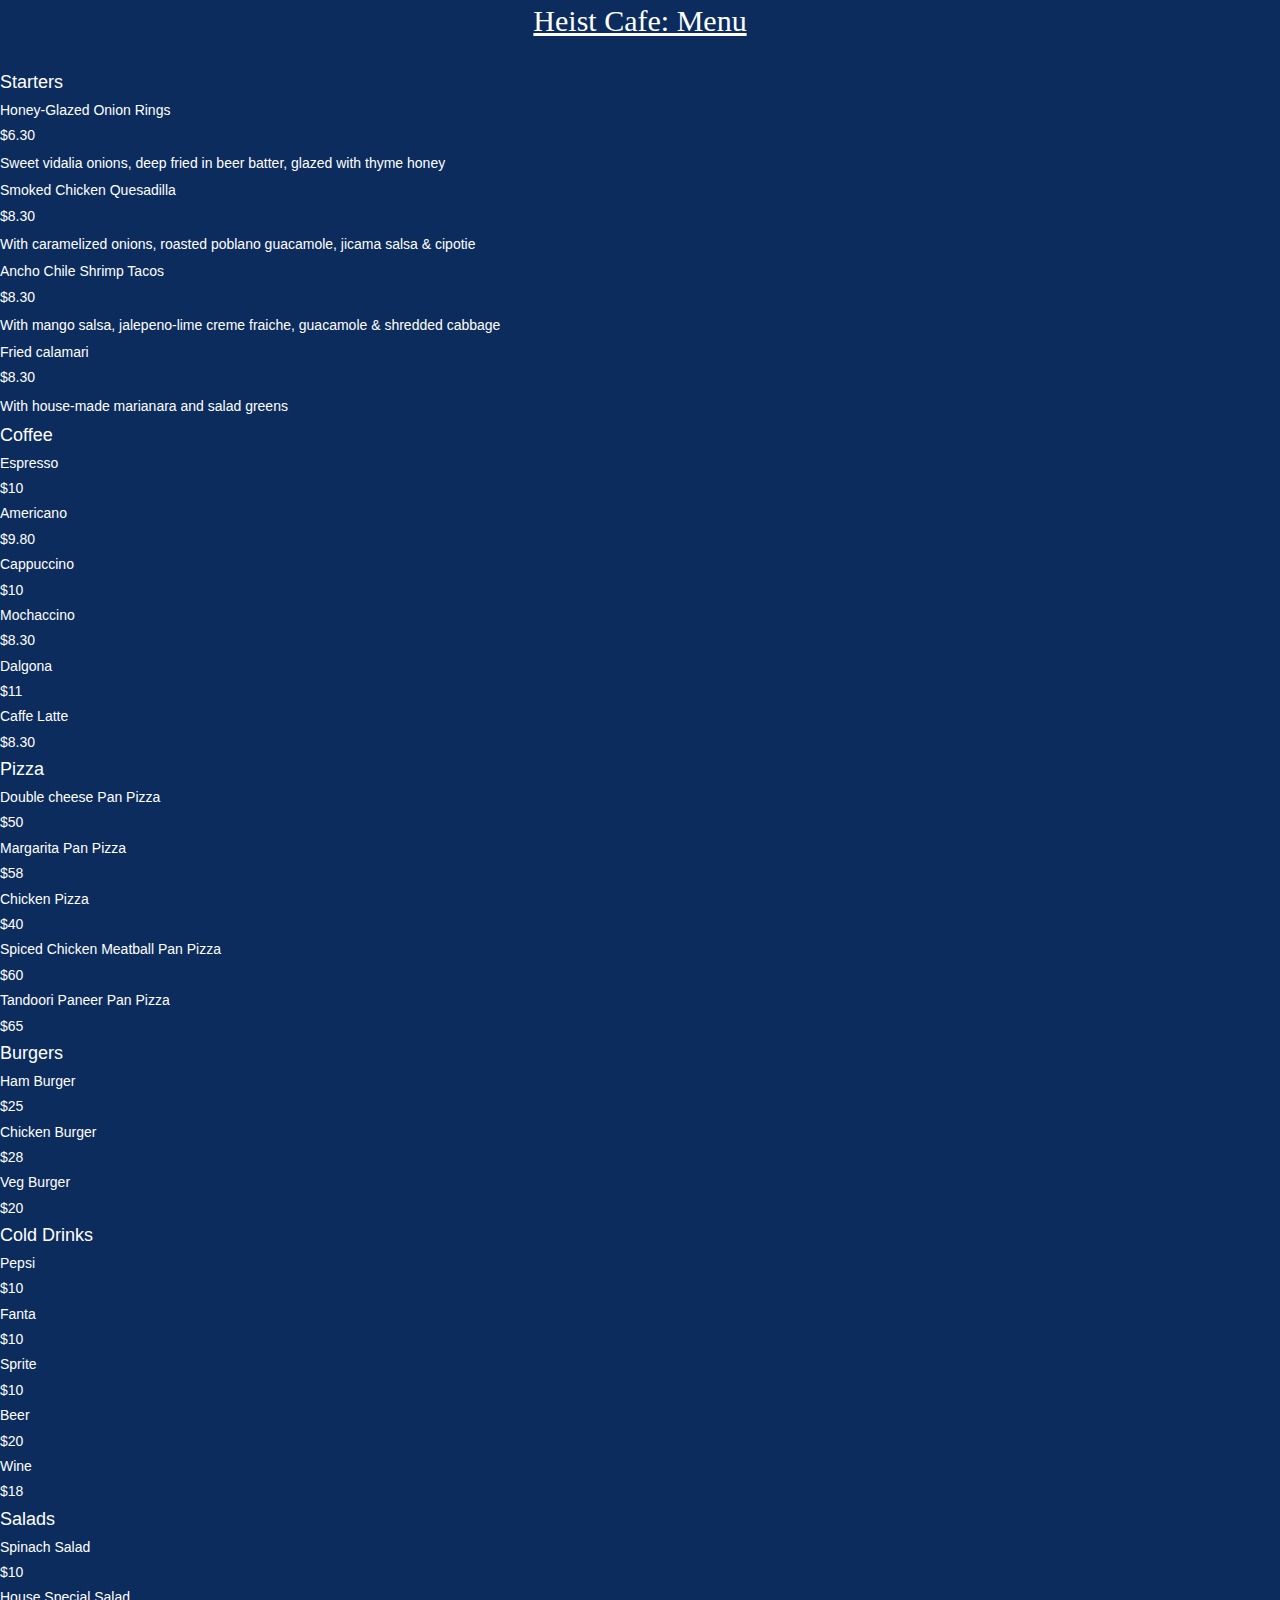
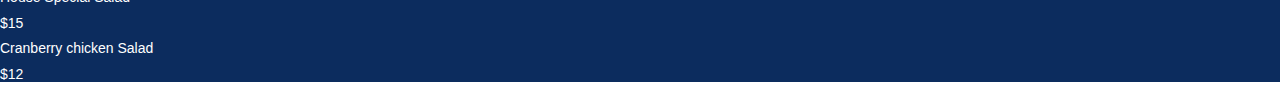
==== menu.html @ 4cc07952 "first commit" ====
<!DOCTYPE html>
<html lang="en">
<head>
    <meta charset="UTF-8">
    <meta name="viewport" content="width=device-width, initial-scale=1.0">
    <meta http-equiv="X-UA-Compatible" content="ie=edge">
    <title>Hiest Cafe: Menu</title>
    <link rel="stylesheet" href="style.css">
    <link href="https://fonts.googleapis.com/css2?family=Do+Hyeon&display=swap" rel="stylesheet">
    <link rel="stylesheet" href="/fontawesome/css/all.css">
    <link rel="stylesheet" href="/fontawesome/css/all.min.css">
    <link rel="stylesheet" href="/bootstrap/css/bootstrap.css">
    <link rel="stylesheet" href="/bootstrap/css/bootstrap.min.css">
    <link rel="stylesheet" href="magnific/magnific-popup.css">
</head>
<body>

  
    <div class="menu-container">

        <div class="menu-header">
            Heist Cafe: Menu
        </div>
        <div class="menu-pallete">
            <div class="menu-page-1">
                <div class="starter-section">
                    <h4>Starters</h4>
                    <h5>Honey-Glazed Onion Rings</h5> <h5 class="price">$6.30</h5>
                    <p>Sweet vidalia onions, deep fried in beer batter, glazed with thyme honey</p>
    
                    <h5>Smoked Chicken Quesadilla</h5> <h5 class="price">$8.30</h5>
                    <p>With caramelized onions, roasted poblano guacamole, jicama salsa & cipotie</p>
    
                    <h5>Ancho Chile Shrimp Tacos</h5> <h5 class="price">$8.30</h5>
                    <p>With mango salsa, jalepeno-lime creme fraiche, guacamole & shredded cabbage</p>
            
                    <h5>Fried calamari</h5> <h5 class="price">$8.30</h5>
                    <p>With house-made marianara and salad greens</p>
                </div>
    
    
                <div class="coffee-section">
                    <h4>Coffee</h4>
                    <h5>Espresso</h5> <h5 class="price">$10</h5>
    
                    <h5>Americano</h5> <h5 class="price">$9.80</h5>
                    
                    <h5>Cappuccino</h5> <h5 class="price">$10</h5>
            
                    <h5>Mochaccino</h5> <h5 class="price">$8.30</h5>
                    
                    <h5>Dalgona</h5> <h5 class="price">$11</h5>
    
                    <h5>Caffe Latte</h5> <h5 class="price">$8.30</h5>
                </div>
                    
    
                <div class="pizza-section">
                    <h4>Pizza</h4>
                    <h5>Double cheese Pan Pizza</h5> <h5 class="price">$50</h5>
    
                    <h5>Margarita Pan Pizza</h5> <h5 class="price">$58</h5>
                    
                    <h5>Chicken Pizza</h5> <h5 class="price">$40</h5>
            
                    <h5>Spiced Chicken Meatball Pan Pizza</h5> <h5 class="price">$60</h5>
                    
                    <h5>Tandoori Paneer Pan Pizza</h5> <h5 class="price">$65</h5>
                </div>

                <div class="menu-page-2">
                    <div class="burger-section">
                        <h4>Burgers</h4>
                        <h5>Ham Burger</h5> <h5 class="price">$25</h5>
        
                        <h5>Chicken Burger</h5> <h5 class="price">$28</h5>
        
                        <h5>Veg Burger</h5> <h5 class="price">$20</h5>
                    </div>
        
        
                    <div class="drinks-section">
                        <h4>Cold Drinks</h4>
                        <h5>Pepsi</h5> <h5 class="price">$10</h5>
        
                        <h5>Fanta</h5> <h5 class="price">$10</h5>
                        
                        <h5>Sprite</h5> <h5 class="price">$10</h5>
                
                        <h5>Beer</h5> <h5 class="price">$20</h5>
                        
                        <h5>Wine</h5> <h5 class="price">$18</h5>
                    </div>
                        
        
                    <div class="salad-section">
                        <h4>Salads</h4>
                        <h5>Spinach Salad</h5> <h5 class="price">$10</h5>
        
                        <h5>House Special Salad</h5> <h5 class="price">$15</h5>
                        
                        <h5>Cranberry chicken Salad</h5> <h5 class="price">$12</h5>
                    </div>
               </div>            
        </div>         
    </div>


    <!-- jQuery 1.7.2+ or Zepto.js 1.0+ -->
    <script src="//ajax.googleapis.com/ajax/libs/jquery/1.9.1/jquery.min.js"></script>
    <script src="magnific/jquery.magnific-popup.min.js"></script>
    <script src="magnific/magnific.js"></script>
    <script src="main.js"></script>
</body>
</html>
---- style.css ----
*{
    margin: 0;
    padding: 0;
    box-sizing: border-box;
}

body{
    font-family: 'Do Hyeon', sans-serif;
}

.title{
    margin: 15px;
    font-size: 40px;
    text-align: center;
}

/* Navbar  */

#menu-bar{
    width: 50px;
    height: 10px;
    margin: 50px 10px 10px 20px;
    position: fixed;
    z-index: 1; 
    cursor: pointer;
}

.bar{
    background: orange;
    border-radius: 10%;
    transition: 4s;
}

#bar{
    width: 40px;
    height: 10px;
    transform: translateY(-4px)
}

#bar2{
    width: 40px;
    height: 10px;
}

#bar3{
    width: 40px;
    height: 10px;
    transform: translateY(-4px);
}

.change .bar{
    background: #fff;
}

.change #bar1{
    transform: translateY(-6px);
    rotate: z(45deg);
}

.change #bar3{
    transform: translateY(-15px);
    rotate: z(-45deg);
}

.change #bar2{
    opacity: 0;
}

.nav li a{
    text-decoration: none;
    color: orange;
    font-size: 30px;
    text-transform: uppercase;
    font-weight: bold;
}

.nav li:hover{
    color: #fff;
    background: orange;
    padding-left: 10px; 
}

.nav li{
    margin: 20px 10px 10px 20px;
    padding-top: 10px;
    list-style-type: none;
}

.nav{
    display: none;
}

.change-btn{
    display: block;
}


/* End of Navbar */

/* Style for header section starts here */
.showcase{
    background: linear-gradient(rgba(0,0,0,0.3), rgba(0,0,0,0.4)),
    url(/images/showcase.jpeg) center/cover no-repeat fixed;
    min-height: 100vh;
    margin-top: auto;
}

.header-text{
    font-family: fantasy;
    display: flex;
    flex-direction: column;
    justify-content: center;
    align-items: center;
    position: absolute;
    background-attachment: fixed;
    width: 100%;
    height: 100%;
    font-size: 50px;
}

.header-text h1{
    font-size: 60px;
    font-family: cursive;
    margin-bottom: 50px;
}

input[type=button]{
    margin-top: 20px;
    padding: 10px 25px;
    border-radius: 200px;
    border: 1px solid;
    background-color: orange;
    color: #fff;
    font-size: 22px;
    font-family: cursive;
    font-weight: bold;
}

input[type=button]:hover{
    padding: 11px 30px;
    background-color: #fff;
    color: orange;
    transition: .8s;
    cursor: pointer;
}
/* Style for Header section ends here */



/* Style for about section starts here */

.main-section{
    text-align: center;
    font-size: 40px;
    text-decoration: underline;
    font-family: cursive;
}

.container-fluid{
    margin: 30px;
}

.col-md-4{
    margin-bottom: 20px;
    border-bottom: 1px solid;
    border-bottom-right-radius: 50px;
}

.col-md-4 .fas{
    font-size: 60px;
    color: orange;
    text-align: center;
}

.subtitle{
    color: orange;
}

.fas:hover,
.subtitle:hover{
    transition: transform .5s ease, color .5s ease;
    transform: translateY(-10px);
    cursor: pointer;
    color: #cd6100;
}

/* Style for about section ends here */


/* Menu Section */

.menu-image{
    min-height: 80vh;
    background: url(/images/second-image.jpeg) center/cover no-repeat fixed;
}

.menu-text{
    min-height: 80vh;
    align-items: center;
    background-color: orange;
    columns: #000;
    padding: 40px 0;
}

.menu-text-center{
    width: 90%;
    margin: 0 auto;
}

.menu-text h1{
    font-size: 40px;
    text-transform: uppercase;
    margin-bottom: 10px;
}

.menu-text p{
    margin: 20px 0;
    line-height: 2;
}

.menu-text a{
    display: inline-block;
    text-decoration: none;
    text-transform: uppercase;
    padding: 13px 20px;
    border-radius: 200px;
    font-weight: bold;
    background-color: rgb(10, 10, 10);
    color: orange;
    cursor: pointer;
    border: 2px solid black;
}

.menu-text a:hover{
    color: orange;
    background-color: #fff;
    border: none;
    transition: .5s;
}

@media screen and (min-width: 776px){
    .menu{
        display: flex;
    }
    .menu-text{
        flex: 0 0 30%;
    }
    .menu-image{
        flex: 0 0 70%;
        clip-path: polygon(0 0, 100% 0, 50% 100%, 0 100%);
    }
    .menu{
        background-color: orange;
    }
}
/* End of Menu Section */

/* Social Icons */

#icons{
    height: 150px;
    background: #fff;
    text-align: center;
    padding: 50px 0 50px 0;
}

#icons a{
    display: inline-block;
    padding: 5px 10px;
    margin: 0 5px;
    font-size: 40px;
    border-radius: 5px;
    transition: transform 1s ease, color 1s ease;
}

#icons a:hover{
    transform: translateY(-20px);
}

.facebook{
    color: #3b5998;
}

.twitter{
    color: #38a1f3;
}

.instagram{
    color: #e1306c;
}

.plus{
    color: #db4a39;
}

/* End of Social Icons */



/* Number Sections */

.number{
    text-align: center;
    background: linear-gradient(rgba(0,0,0,0.3), rgba(0,0,0,0.4)),
    url(/images/number-section.jpeg) center/cover no-repeat fixed;
    padding: 60px 0;
    color: #fff;
}

.number p{
    font-size: 30px;
    font-weight: bold;
}

.number:hover{
    color: orange;
}

.number .fas{
    font-size: 60px;
    margin: 20px 0;
}

.number h3{
    text-transform: uppercase;
}

@media screen and (min-width: 576px){
    #numbers{
        display: grid;
        grid-template-columns: 1fr 1fr;
    }
}

@media screen and (min-width: 992px){
    #numbers{
        grid-template-columns: repeat(4, 1fr);
    }
}
/* End of Number Sections */


/* Card Section */

#food{
    padding: 20px;
}

.food-container{
    max-width: 90vw;
    margin: 0 auto;
}

.food-card{
    position: relative;
    background: linear-gradient(rgba(205,96,0,0.7), rgba(205,96,0,0.7));
    margin: 20px 0;
    color: #000;
    overflow: hidden;
    padding: 3px;
    border-radius: 16px;
    border: 1px solid orange;
    box-shadow: 2px 3px 1px 1px #cd6100;
}

#food img{
    width: 100%;
    min-height: 100%;
    display: block;
    transition: transform 4s;
}

.img-text{
    position: absolute;
    top: 50%;
    left: 50%;
    transform: translate(-50%, -50%);
    text-align: center;
    opacity: 0;
    transition: opacity 4s;
}

.img-footer{
    display: flex;
    justify-content: space-between;
    width: 100%;
    position: absolute;
    left: 0;
    bottom: 0;
    padding: 10px;
    font-size: 20px;
    opacity: 0;
    color: #000;
    transition: opacity 4s;
}

.img-text h1{
    font-size: 30px;
    margin-bottom: 10px;
}

.food-card:hover img{
    opacity: 0.4;
    transform: scale(1.3);
}

.food-card:hover .img-text, 
.food-card:hover .img-footer{
    opacity: 1;
}

.food-btn{
    display: inline-block;
    background: #000;
    text-decoration: none;
    text-transform: capitalize;
    padding: 12px 32px;
    color: #fff;
    font-weight: bold;
    border-radius: 180px;
    cursor: pointer;
    margin-top: 16px;
    transition: all 0.3s ease-in-out;
    font-size: 18px;
    outline: none;
}

.food-btn:hover{
    color:orange;
    background: #fff;
    border: #000;
    outline: none;
}

.fas{
    font-size: 30px;
}

@media screen and (min-width: 576px){
    .food-container{
        display: grid;
        grid-template-columns: repeat(2, 1fr);
        grid-column-gap: 16px;
    }
}

@media screen and (min-width: 992px){
    .food-container{
        display: grid;
        grid-template-columns: repeat(2, 1fr);
        grid-column-gap: 16px;
    }
}
/* End of Card Section */

/* Gallary section */

#gallery{
    padding: 40px;
    background: #fff;
}

.gallery-item{
    background: linear-gradient(rgba(241,161,13), rgb(rgb(255,165,0)));
}

.gallery-item img{
    display: block;
    width: 100%;
    opacity: 1;
    transition: opacity 2s ease;
}

.gallery-item img:hover{
    opacity: 0.5;
}

@media screen and (min-width: 576px){
    #gallery-center{
        display: grid;
        grid-template-columns: 1fr 1fr;
    }
}

@media screen and (min-width: 992px){
    #gallery-center{
        display: grid;
        grid-template-columns: repeat(4, 1fr);
    }
}
/* End of Gallary Section */

/* Footer Section */

.footer{
    background: #262626;
    text-align: center;
    line-height: 40px;
}

.text{
    text-transform: uppercase;
    color: #fff;
    font-size: 24px;
    margin-top: 20px;
    font-family: cursive;
}

/* Footer Section Ends here */



/* Menu Section Starts here */

.menu-container{
    background: #0c2c5e;
}

.menu-header{
    font-size: 30px;
    text-align: center;
    font-family: cursive;
    color: #fff;
    text-decoration: underline;
    margin-bottom: 30px;
}

.menu-pallete{
    color: #fff;
    max-width: 1300px;
    margin: auto;
}


/* Menu Section Ends here */
---- fontawesome/css/all.css ----
.fa,
.fas,
.far,
.fal,
.fab {
  -moz-osx-font-smoothing: grayscale;
  -webkit-font-smoothing: antialiased;
  display: inline-block;
  font-style: normal;
  font-variant: normal;
  text-rendering: auto;
  line-height: 1; }

.fa-lg {
  font-size: 1.33333em;
  line-height: 0.75em;
  vertical-align: -.0667em; }

.fa-xs {
  font-size: .75em; }

.fa-sm {
  font-size: .875em; }

.fa-1x {
  font-size: 1em; }

.fa-2x {
  font-size: 2em; }

.fa-3x {
  font-size: 3em; }

.fa-4x {
  font-size: 4em; }

.fa-5x {
  font-size: 5em; }

.fa-6x {
  font-size: 6em; }

.fa-7x {
  font-size: 7em; }

.fa-8x {
  font-size: 8em; }

.fa-9x {
  font-size: 9em; }

.fa-10x {
  font-size: 10em; }

.fa-fw {
  text-align: center;
  width: 1.25em; }

.fa-ul {
  list-style-type: none;
  margin-left: 2.5em;
  padding-left: 0; }
  .fa-ul > li {
    position: relative; }

.fa-li {
  left: -2em;
  position: absolute;
  text-align: center;
  width: 2em;
  line-height: inherit; }

.fa-border {
  border: solid 0.08em #eee;
  border-radius: .1em;
  padding: .2em .25em .15em; }

.fa-pull-left {
  float: left; }

.fa-pull-right {
  float: right; }

.fa.fa-pull-left,
.fas.fa-pull-left,
.far.fa-pull-left,
.fal.fa-pull-left,
.fab.fa-pull-left {
  margin-right: .3em; }

.fa.fa-pull-right,
.fas.fa-pull-right,
.far.fa-pull-right,
.fal.fa-pull-right,
.fab.fa-pull-right {
  margin-left: .3em; }

.fa-spin {
  -webkit-animation: fa-spin 2s infinite linear;
          animation: fa-spin 2s infinite linear; }

.fa-pulse {
  -webkit-animation: fa-spin 1s infinite steps(8);
          animation: fa-spin 1s infinite steps(8); }

@-webkit-keyframes fa-spin {
  0% {
    -webkit-transform: rotate(0deg);
            transform: rotate(0deg); }
  100% {
    -webkit-transform: rotate(360deg);
            transform: rotate(360deg); } }

@keyframes fa-spin {
  0% {
    -webkit-transform: rotate(0deg);
            transform: rotate(0deg); }
  100% {
    -webkit-transform: rotate(360deg);
            transform: rotate(360deg); } }

.fa-rotate-90 {
  -ms-filter: "progid:DXImageTransform.Microsoft.BasicImage(rotation=1)";
  -webkit-transform: rotate(90deg);
          transform: rotate(90deg); }

.fa-rotate-180 {
  -ms-filter: "progid:DXImageTransform.Microsoft.BasicImage(rotation=2)";
  -webkit-transform: rotate(180deg);
          transform: rotate(180deg); }

.fa-rotate-270 {
  -ms-filter: "progid:DXImageTransform.Microsoft.BasicImage(rotation=3)";
  -webkit-transform: rotate(270deg);
          transform: rotate(270deg); }

.fa-flip-horizontal {
  -ms-filter: "progid:DXImageTransform.Microsoft.BasicImage(rotation=0, mirror=1)";
  -webkit-transform: scale(-1, 1);
          transform: scale(-1, 1); }

.fa-flip-vertical {
  -ms-filter: "progid:DXImageTransform.Microsoft.BasicImage(rotation=2, mirror=1)";
  -webkit-transform: scale(1, -1);
          transform: scale(1, -1); }

.fa-flip-both, .fa-flip-horizontal.fa-flip-vertical {
  -ms-filter: "progid:DXImageTransform.Microsoft.BasicImage(rotation=2, mirror=1)";
  -webkit-transform: scale(-1, -1);
          transform: scale(-1, -1); }

:root .fa-rotate-90,
:root .fa-rotate-180,
:root .fa-rotate-270,
:root .fa-flip-horizontal,
:root .fa-flip-vertical,
:root .fa-flip-both {
  -webkit-filter: none;
          filter: none; }

.fa-stack {
  display: inline-block;
  height: 2em;
  line-height: 2em;
  position: relative;
  vertical-align: middle;
  width: 2.5em; }

.fa-stack-1x,
.fa-stack-2x {
  left: 0;
  position: absolute;
  text-align: center;
  width: 100%; }

.fa-stack-1x {
  line-height: inherit; }

.fa-stack-2x {
  font-size: 2em; }

.fa-inverse {
  color: #fff; }

/* Font Awesome uses the Unicode Private Use Area (PUA) to ensure screen
readers do not read off random characters that represent icons */
.fa-500px:before {
  content: "\f26e"; }

.fa-accessible-icon:before {
  content: "\f368"; }

.fa-accusoft:before {
  content: "\f369"; }

.fa-acquisitions-incorporated:before {
  content: "\f6af"; }

.fa-ad:before {
  content: "\f641"; }

.fa-address-book:before {
  content: "\f2b9"; }

.fa-address-card:before {
  content: "\f2bb"; }

.fa-adjust:before {
  content: "\f042"; }

.fa-adn:before {
  content: "\f170"; }

.fa-adobe:before {
  content: "\f778"; }

.fa-adversal:before {
  content: "\f36a"; }

.fa-affiliatetheme:before {
  content: "\f36b"; }

.fa-air-freshener:before {
  content: "\f5d0"; }

.fa-algolia:before {
  content: "\f36c"; }

.fa-align-center:before {
  content: "\f037"; }

.fa-align-justify:before {
  content: "\f039"; }

.fa-align-left:before {
  content: "\f036"; }

.fa-align-right:before {
  content: "\f038"; }

.fa-alipay:before {
  content: "\f642"; }

.fa-allergies:before {
  content: "\f461"; }

.fa-amazon:before {
  content: "\f270"; }

.fa-amazon-pay:before {
  content: "\f42c"; }

.fa-ambulance:before {
  content: "\f0f9"; }

.fa-american-sign-language-interpreting:before {
  content: "\f2a3"; }

.fa-amilia:before {
  content: "\f36d"; }

.fa-anchor:before {
  content: "\f13d"; }

.fa-android:before {
  content: "\f17b"; }

.fa-angellist:before {
  content: "\f209"; }

.fa-angle-double-down:before {
  content: "\f103"; }

.fa-angle-double-left:before {
  content: "\f100"; }

.fa-angle-double-right:before {
  content: "\f101"; }

.fa-angle-double-up:before {
  content: "\f102"; }

.fa-angle-down:before {
  content: "\f107"; }

.fa-angle-left:before {
  content: "\f104"; }

.fa-angle-right:before {
  content: "\f105"; }

.fa-angle-up:before {
  content: "\f106"; }

.fa-angry:before {
  content: "\f556"; }

.fa-angrycreative:before {
  content: "\f36e"; }

.fa-angular:before {
  content: "\f420"; }

.fa-ankh:before {
  content: "\f644"; }

.fa-app-store:before {
  content: "\f36f"; }

.fa-app-store-ios:before {
  content: "\f370"; }

.fa-apper:before {
  content: "\f371"; }

.fa-apple:before {
  content: "\f179"; }

.fa-apple-alt:before {
  content: "\f5d1"; }

.fa-apple-pay:before {
  content: "\f415"; }

.fa-archive:before {
  content: "\f187"; }

.fa-archway:before {
  content: "\f557"; }

.fa-arrow-alt-circle-down:before {
  content: "\f358"; }

.fa-arrow-alt-circle-left:before {
  content: "\f359"; }

.fa-arrow-alt-circle-right:before {
  content: "\f35a"; }

.fa-arrow-alt-circle-up:before {
  content: "\f35b"; }

.fa-arrow-circle-down:before {
  content: "\f0ab"; }

.fa-arrow-circle-left:before {
  content: "\f0a8"; }

.fa-arrow-circle-right:before {
  content: "\f0a9"; }

.fa-arrow-circle-up:before {
  content: "\f0aa"; }

.fa-arrow-down:before {
  content: "\f063"; }

.fa-arrow-left:before {
  content: "\f060"; }

.fa-arrow-right:before {
  content: "\f061"; }

.fa-arrow-up:before {
  content: "\f062"; }

.fa-arrows-alt:before {
  content: "\f0b2"; }

.fa-arrows-alt-h:before {
  content: "\f337"; }

.fa-arrows-alt-v:before {
  content: "\f338"; }

.fa-artstation:before {
  content: "\f77a"; }

.fa-assistive-listening-systems:before {
  content: "\f2a2"; }

.fa-asterisk:before {
  content: "\f069"; }

.fa-asymmetrik:before {
  content: "\f372"; }

.fa-at:before {
  content: "\f1fa"; }

.fa-atlas:before {
  content: "\f558"; }

.fa-atlassian:before {
  content: "\f77b"; }

.fa-atom:before {
  content: "\f5d2"; }

.fa-audible:before {
  content: "\f373"; }

.fa-audio-description:before {
  content: "\f29e"; }

.fa-autoprefixer:before {
  content: "\f41c"; }

.fa-avianex:before {
  content: "\f374"; }

.fa-aviato:before {
  content: "\f421"; }

.fa-award:before {
  content: "\f559"; }

.fa-aws:before {
  content: "\f375"; }

.fa-baby:before {
  content: "\f77c"; }

.fa-baby-carriage:before {
  content: "\f77d"; }

.fa-backspace:before {
  content: "\f55a"; }

.fa-backward:before {
  content: "\f04a"; }

.fa-bacon:before {
  content: "\f7e5"; }

.fa-balance-scale:before {
  content: "\f24e"; }

.fa-ban:before {
  content: "\f05e"; }

.fa-band-aid:before {
  content: "\f462"; }

.fa-bandcamp:before {
  content: "\f2d5"; }

.fa-barcode:before {
  content: "\f02a"; }

.fa-bars:before {
  content: "\f0c9"; }

.fa-baseball-ball:before {
  content: "\f433"; }

.fa-basketball-ball:before {
  content: "\f434"; }

.fa-bath:before {
  content: "\f2cd"; }

.fa-battery-empty:before {
  content: "\f244"; }

.fa-battery-full:before {
  content: "\f240"; }

.fa-battery-half:before {
  content: "\f242"; }

.fa-battery-quarter:before {
  content: "\f243"; }

.fa-battery-three-quarters:before {
  content: "\f241"; }

.fa-bed:before {
  content: "\f236"; }

.fa-beer:before {
  content: "\f0fc"; }

.fa-behance:before {
  content: "\f1b4"; }

.fa-behance-square:before {
  content: "\f1b5"; }

.fa-bell:before {
  content: "\f0f3"; }

.fa-bell-slash:before {
  content: "\f1f6"; }

.fa-bezier-curve:before {
  content: "\f55b"; }

.fa-bible:before {
  content: "\f647"; }

.fa-bicycle:before {
  content: "\f206"; }

.fa-bimobject:before {
  content: "\f378"; }

.fa-binoculars:before {
  content: "\f1e5"; }

.fa-biohazard:before {
  content: "\f780"; }

.fa-birthday-cake:before {
  content: "\f1fd"; }

.fa-bitbucket:before {
  content: "\f171"; }

.fa-bitcoin:before {
  content: "\f379"; }

.fa-bity:before {
  content: "\f37a"; }

.fa-black-tie:before {
  content: "\f27e"; }

.fa-blackberry:before {
  content: "\f37b"; }

.fa-blender:before {
  content: "\f517"; }

.fa-blender-phone:before {
  content: "\f6b6"; }

.fa-blind:before {
  content: "\f29d"; }

.fa-blog:before {
  content: "\f781"; }

.fa-blogger:before {
  content: "\f37c"; }

.fa-blogger-b:before {
  content: "\f37d"; }

.fa-bluetooth:before {
  content: "\f293"; }

.fa-bluetooth-b:before {
  content: "\f294"; }

.fa-bold:before {
  content: "\f032"; }

.fa-bolt:before {
  content: "\f0e7"; }

.fa-bomb:before {
  content: "\f1e2"; }

.fa-bone:before {
  content: "\f5d7"; }

.fa-bong:before {
  content: "\f55c"; }

.fa-book:before {
  content: "\f02d"; }

.fa-book-dead:before {
  content: "\f6b7"; }

.fa-book-medical:before {
  content: "\f7e6"; }

.fa-book-open:before {
  content: "\f518"; }

.fa-book-reader:before {
  content: "\f5da"; }

.fa-bookmark:before {
  content: "\f02e"; }

.fa-bowling-ball:before {
  content: "\f436"; }

.fa-box:before {
  content: "\f466"; }

.fa-box-open:before {
  content: "\f49e"; }

.fa-boxes:before {
  content: "\f468"; }

.fa-braille:before {
  content: "\f2a1"; }

.fa-brain:before {
  content: "\f5dc"; }

.fa-bread-slice:before {
  content: "\f7ec"; }

.fa-briefcase:before {
  content: "\f0b1"; }

.fa-briefcase-medical:before {
  content: "\f469"; }

.fa-broadcast-tower:before {
  content: "\f519"; }

.fa-broom:before {
  content: "\f51a"; }

.fa-brush:before {
  content: "\f55d"; }

.fa-btc:before {
  content: "\f15a"; }

.fa-bug:before {
  content: "\f188"; }

.fa-building:before {
  content: "\f1ad"; }

.fa-bullhorn:before {
  content: "\f0a1"; }

.fa-bullseye:before {
  content: "\f140"; }

.fa-burn:before {
  content: "\f46a"; }

.fa-buromobelexperte:before {
  content: "\f37f"; }

.fa-bus:before {
  content: "\f207"; }

.fa-bus-alt:before {
  content: "\f55e"; }

.fa-business-time:before {
  content: "\f64a"; }

.fa-buysellads:before {
  content: "\f20d"; }

.fa-calculator:before {
  content: "\f1ec"; }

.fa-calendar:before {
  content: "\f133"; }

.fa-calendar-alt:before {
  content: "\f073"; }

.fa-calendar-check:before {
  content: "\f274"; }

.fa-calendar-day:before {
  content: "\f783"; }

.fa-calendar-minus:before {
  content: "\f272"; }

.fa-calendar-plus:before {
  content: "\f271"; }

.fa-calendar-times:before {
  content: "\f273"; }

.fa-calendar-week:before {
  content: "\f784"; }

.fa-camera:before {
  content: "\f030"; }

.fa-camera-retro:before {
  content: "\f083"; }

.fa-campground:before {
  content: "\f6bb"; }

.fa-canadian-maple-leaf:before {
  content: "\f785"; }

.fa-candy-cane:before {
  content: "\f786"; }

.fa-cannabis:before {
  content: "\f55f"; }

.fa-capsules:before {
  content: "\f46b"; }

.fa-car:before {
  content: "\f1b9"; }

.fa-car-alt:before {
  content: "\f5de"; }

.fa-car-battery:before {
  content: "\f5df"; }

.fa-car-crash:before {
  content: "\f5e1"; }

.fa-car-side:before {
  content: "\f5e4"; }

.fa-caret-down:before {
  content: "\f0d7"; }

.fa-caret-left:before {
  content: "\f0d9"; }

.fa-caret-right:before {
  content: "\f0da"; }

.fa-caret-square-down:before {
  content: "\f150"; }

.fa-caret-square-left:before {
  content: "\f191"; }

.fa-caret-square-right:before {
  content: "\f152"; }

.fa-caret-square-up:before {
  content: "\f151"; }

.fa-caret-up:before {
  content: "\f0d8"; }

.fa-carrot:before {
  content: "\f787"; }

.fa-cart-arrow-down:before {
  content: "\f218"; }

.fa-cart-plus:before {
  content: "\f217"; }

.fa-cash-register:before {
  content: "\f788"; }

.fa-cat:before {
  content: "\f6be"; }

.fa-cc-amazon-pay:before {
  content: "\f42d"; }

.fa-cc-amex:before {
  content: "\f1f3"; }

.fa-cc-apple-pay:before {
  content: "\f416"; }

.fa-cc-diners-club:before {
  content: "\f24c"; }

.fa-cc-discover:before {
  content: "\f1f2"; }

.fa-cc-jcb:before {
  content: "\f24b"; }

.fa-cc-mastercard:before {
  content: "\f1f1"; }

.fa-cc-paypal:before {
  content: "\f1f4"; }

.fa-cc-stripe:before {
  content: "\f1f5"; }

.fa-cc-visa:before {
  content: "\f1f0"; }

.fa-centercode:before {
  content: "\f380"; }

.fa-centos:before {
  content: "\f789"; }

.fa-certificate:before {
  content: "\f0a3"; }

.fa-chair:before {
  content: "\f6c0"; }

.fa-chalkboard:before {
  content: "\f51b"; }

.fa-chalkboard-teacher:before {
  content: "\f51c"; }

.fa-charging-station:before {
  content: "\f5e7"; }

.fa-chart-area:before {
  content: "\f1fe"; }

.fa-chart-bar:before {
  content: "\f080"; }

.fa-chart-line:before {
  content: "\f201"; }

.fa-chart-pie:before {
  content: "\f200"; }

.fa-check:before {
  content: "\f00c"; }

.fa-check-circle:before {
  content: "\f058"; }

.fa-check-double:before {
  content: "\f560"; }

.fa-check-square:before {
  content: "\f14a"; }

.fa-cheese:before {
  content: "\f7ef"; }

.fa-chess:before {
  content: "\f439"; }

.fa-chess-bishop:before {
  content: "\f43a"; }

.fa-chess-board:before {
  content: "\f43c"; }

.fa-chess-king:before {
  content: "\f43f"; }

.fa-chess-knight:before {
  content: "\f441"; }

.fa-chess-pawn:before {
  content: "\f443"; }

.fa-chess-queen:before {
  content: "\f445"; }

.fa-chess-rook:before {
  content: "\f447"; }

.fa-chevron-circle-down:before {
  content: "\f13a"; }

.fa-chevron-circle-left:before {
  content: "\f137"; }

.fa-chevron-circle-right:before {
  content: "\f138"; }

.fa-chevron-circle-up:before {
  content: "\f139"; }

.fa-chevron-down:before {
  content: "\f078"; }

.fa-chevron-left:before {
  content: "\f053"; }

.fa-chevron-right:before {
  content: "\f054"; }

.fa-chevron-up:before {
  content: "\f077"; }

.fa-child:before {
  content: "\f1ae"; }

.fa-chrome:before {
  content: "\f268"; }

.fa-church:before {
  content: "\f51d"; }

.fa-circle:before {
  content: "\f111"; }

.fa-circle-notch:before {
  content: "\f1ce"; }

.fa-city:before {
  content: "\f64f"; }

.fa-clinic-medical:before {
  content: "\f7f2"; }

.fa-clipboard:before {
  content: "\f328"; }

.fa-clipboard-check:before {
  content: "\f46c"; }

.fa-clipboard-list:before {
  content: "\f46d"; }

.fa-clock:before {
  content: "\f017"; }

.fa-clone:before {
  content: "\f24d"; }

.fa-closed-captioning:before {
  content: "\f20a"; }

.fa-cloud:before {
  content: "\f0c2"; }

.fa-cloud-download-alt:before {
  content: "\f381"; }

.fa-cloud-meatball:before {
  content: "\f73b"; }

.fa-cloud-moon:before {
  content: "\f6c3"; }

.fa-cloud-moon-rain:before {
  content: "\f73c"; }

.fa-cloud-rain:before {
  content: "\f73d"; }

.fa-cloud-showers-heavy:before {
  content: "\f740"; }

.fa-cloud-sun:before {
  content: "\f6c4"; }

.fa-cloud-sun-rain:before {
  content: "\f743"; }

.fa-cloud-upload-alt:before {
  content: "\f382"; }

.fa-cloudscale:before {
  content: "\f383"; }

.fa-cloudsmith:before {
  content: "\f384"; }

.fa-cloudversify:before {
  content: "\f385"; }

.fa-cocktail:before {
  content: "\f561"; }

.fa-code:before {
  content: "\f121"; }

.fa-code-branch:before {
  content: "\f126"; }

.fa-codepen:before {
  content: "\f1cb"; }

.fa-codiepie:before {
  content: "\f284"; }

.fa-coffee:before {
  content: "\f0f4"; }

.fa-cog:before {
  content: "\f013"; }

.fa-cogs:before {
  content: "\f085"; }

.fa-coins:before {
  content: "\f51e"; }

.fa-columns:before {
  content: "\f0db"; }

.fa-comment:before {
  content: "\f075"; }

.fa-comment-alt:before {
  content: "\f27a"; }

.fa-comment-dollar:before {
  content: "\f651"; }

.fa-comment-dots:before {
  content: "\f4ad"; }

.fa-comment-medical:before {
  content: "\f7f5"; }

.fa-comment-slash:before {
  content: "\f4b3"; }

.fa-comments:before {
  content: "\f086"; }

.fa-comments-dollar:before {
  content: "\f653"; }

.fa-compact-disc:before {
  content: "\f51f"; }

.fa-compass:before {
  content: "\f14e"; }

.fa-compress:before {
  content: "\f066"; }

.fa-compress-arrows-alt:before {
  content: "\f78c"; }

.fa-concierge-bell:before {
  content: "\f562"; }

.fa-confluence:before {
  content: "\f78d"; }

.fa-connectdevelop:before {
  content: "\f20e"; }

.fa-contao:before {
  content: "\f26d"; }

.fa-cookie:before {
  content: "\f563"; }

.fa-cookie-bite:before {
  content: "\f564"; }

.fa-copy:before {
  content: "\f0c5"; }

.fa-copyright:before {
  content: "\f1f9"; }

.fa-couch:before {
  content: "\f4b8"; }

.fa-cpanel:before {
  content: "\f388"; }

.fa-creative-commons:before {
  content: "\f25e"; }

.fa-creative-commons-by:before {
  content: "\f4e7"; }

.fa-creative-commons-nc:before {
  content: "\f4e8"; }

.fa-creative-commons-nc-eu:before {
  content: "\f4e9"; }

.fa-creative-commons-nc-jp:before {
  content: "\f4ea"; }

.fa-creative-commons-nd:before {
  content: "\f4eb"; }

.fa-creative-commons-pd:before {
  content: "\f4ec"; }

.fa-creative-commons-pd-alt:before {
  content: "\f4ed"; }

.fa-creative-commons-remix:before {
  content: "\f4ee"; }

.fa-creative-commons-sa:before {
  content: "\f4ef"; }

.fa-creative-commons-sampling:before {
  content: "\f4f0"; }

.fa-creative-commons-sampling-plus:before {
  content: "\f4f1"; }

.fa-creative-commons-share:before {
  content: "\f4f2"; }

.fa-creative-commons-zero:before {
  content: "\f4f3"; }

.fa-credit-card:before {
  content: "\f09d"; }

.fa-critical-role:before {
  content: "\f6c9"; }

.fa-crop:before {
  content: "\f125"; }

.fa-crop-alt:before {
  content: "\f565"; }

.fa-cross:before {
  content: "\f654"; }

.fa-crosshairs:before {
  content: "\f05b"; }

.fa-crow:before {
  content: "\f520"; }

.fa-crown:before {
  content: "\f521"; }

.fa-crutch:before {
  content: "\f7f7"; }

.fa-css3:before {
  content: "\f13c"; }

.fa-css3-alt:before {
  content: "\f38b"; }

.fa-cube:before {
  content: "\f1b2"; }

.fa-cubes:before {
  content: "\f1b3"; }

.fa-cut:before {
  content: "\f0c4"; }

.fa-cuttlefish:before {
  content: "\f38c"; }

.fa-d-and-d:before {
  content: "\f38d"; }

.fa-d-and-d-beyond:before {
  content: "\f6ca"; }

.fa-dashcube:before {
  content: "\f210"; }

.fa-database:before {
  content: "\f1c0"; }

.fa-deaf:before {
  content: "\f2a4"; }

.fa-delicious:before {
  content: "\f1a5"; }

.fa-democrat:before {
  content: "\f747"; }

.fa-deploydog:before {
  content: "\f38e"; }

.fa-deskpro:before {
  content: "\f38f"; }

.fa-desktop:before {
  content: "\f108"; }

.fa-dev:before {
  content: "\f6cc"; }

.fa-deviantart:before {
  content: "\f1bd"; }

.fa-dharmachakra:before {
  content: "\f655"; }

.fa-dhl:before {
  content: "\f790"; }

.fa-diagnoses:before {
  content: "\f470"; }

.fa-diaspora:before {
  content: "\f791"; }

.fa-dice:before {
  content: "\f522"; }

.fa-dice-d20:before {
  content: "\f6cf"; }

.fa-dice-d6:before {
  content: "\f6d1"; }

.fa-dice-five:before {
  content: "\f523"; }

.fa-dice-four:before {
  content: "\f524"; }

.fa-dice-one:before {
  content: "\f525"; }

.fa-dice-six:before {
  content: "\f526"; }

.fa-dice-three:before {
  content: "\f527"; }

.fa-dice-two:before {
  content: "\f528"; }

.fa-digg:before {
  content: "\f1a6"; }

.fa-digital-ocean:before {
  content: "\f391"; }

.fa-digital-tachograph:before {
  content: "\f566"; }

.fa-directions:before {
  content: "\f5eb"; }

.fa-discord:before {
  content: "\f392"; }

.fa-discourse:before {
  content: "\f393"; }

.fa-divide:before {
  content: "\f529"; }

.fa-dizzy:before {
  content: "\f567"; }

.fa-dna:before {
  content: "\f471"; }

.fa-dochub:before {
  content: "\f394"; }

.fa-docker:before {
  content: "\f395"; }

.fa-dog:before {
  content: "\f6d3"; }

.fa-dollar-sign:before {
  content: "\f155"; }

.fa-dolly:before {
  content: "\f472"; }

.fa-dolly-flatbed:before {
  content: "\f474"; }

.fa-donate:before {
  content: "\f4b9"; }

.fa-door-closed:before {
  content: "\f52a"; }

.fa-door-open:before {
  content: "\f52b"; }

.fa-dot-circle:before {
  content: "\f192"; }

.fa-dove:before {
  content: "\f4ba"; }

.fa-download:before {
  content: "\f019"; }

.fa-draft2digital:before {
  content: "\f396"; }

.fa-drafting-compass:before {
  content: "\f568"; }

.fa-dragon:before {
  content: "\f6d5"; }

.fa-draw-polygon:before {
  content: "\f5ee"; }

.fa-dribbble:before {
  content: "\f17d"; }

.fa-dribbble-square:before {
  content: "\f397"; }

.fa-dropbox:before {
  content: "\f16b"; }

.fa-drum:before {
  content: "\f569"; }

.fa-drum-steelpan:before {
  content: "\f56a"; }

.fa-drumstick-bite:before {
  content: "\f6d7"; }

.fa-drupal:before {
  content: "\f1a9"; }

.fa-dumbbell:before {
  content: "\f44b"; }

.fa-dumpster:before {
  content: "\f793"; }

.fa-dumpster-fire:before {
  content: "\f794"; }

.fa-dungeon:before {
  content: "\f6d9"; }

.fa-dyalog:before {
  content: "\f399"; }

.fa-earlybirds:before {
  content: "\f39a"; }

.fa-ebay:before {
  content: "\f4f4"; }

.fa-edge:before {
  content: "\f282"; }

.fa-edit:before {
  content: "\f044"; }

.fa-egg:before {
  content: "\f7fb"; }

.fa-eject:before {
  content: "\f052"; }

.fa-elementor:before {
  content: "\f430"; }

.fa-ellipsis-h:before {
  content: "\f141"; }

.fa-ellipsis-v:before {
  content: "\f142"; }

.fa-ello:before {
  content: "\f5f1"; }

.fa-ember:before {
  content: "\f423"; }

.fa-empire:before {
  content: "\f1d1"; }

.fa-envelope:before {
  content: "\f0e0"; }

.fa-envelope-open:before {
  content: "\f2b6"; }

.fa-envelope-open-text:before {
  content: "\f658"; }

.fa-envelope-square:before {
  content: "\f199"; }

.fa-envira:before {
  content: "\f299"; }

.fa-equals:before {
  content: "\f52c"; }

.fa-eraser:before {
  content: "\f12d"; }

.fa-erlang:before {
  content: "\f39d"; }

.fa-ethereum:before {
  content: "\f42e"; }

.fa-ethernet:before {
  content: "\f796"; }

.fa-etsy:before {
  content: "\f2d7"; }

.fa-euro-sign:before {
  content: "\f153"; }

.fa-exchange-alt:before {
  content: "\f362"; }

.fa-exclamation:before {
  content: "\f12a"; }

.fa-exclamation-circle:before {
  content: "\f06a"; }

.fa-exclamation-triangle:before {
  content: "\f071"; }

.fa-expand:before {
  content: "\f065"; }

.fa-expand-arrows-alt:before {
  content: "\f31e"; }

.fa-expeditedssl:before {
  content: "\f23e"; }

.fa-external-link-alt:before {
  content: "\f35d"; }

.fa-external-link-square-alt:before {
  content: "\f360"; }

.fa-eye:before {
  content: "\f06e"; }

.fa-eye-dropper:before {
  content: "\f1fb"; }

.fa-eye-slash:before {
  content: "\f070"; }

.fa-facebook:before {
  content: "\f09a"; }

.fa-facebook-f:before {
  content: "\f39e"; }

.fa-facebook-messenger:before {
  content: "\f39f"; }

.fa-facebook-square:before {
  content: "\f082"; }

.fa-fantasy-flight-games:before {
  content: "\f6dc"; }

.fa-fast-backward:before {
  content: "\f049"; }

.fa-fast-forward:before {
  content: "\f050"; }

.fa-fax:before {
  content: "\f1ac"; }

.fa-feather:before {
  content: "\f52d"; }

.fa-feather-alt:before {
  content: "\f56b"; }

.fa-fedex:before {
  content: "\f797"; }

.fa-fedora:before {
  content: "\f798"; }

.fa-female:before {
  content: "\f182"; }

.fa-fighter-jet:before {
  content: "\f0fb"; }

.fa-figma:before {
  content: "\f799"; }

.fa-file:before {
  content: "\f15b"; }

.fa-file-alt:before {
  content: "\f15c"; }

.fa-file-archive:before {
  content: "\f1c6"; }

.fa-file-audio:before {
  content: "\f1c7"; }

.fa-file-code:before {
  content: "\f1c9"; }

.fa-file-contract:before {
  content: "\f56c"; }

.fa-file-csv:before {
  content: "\f6dd"; }

.fa-file-download:before {
  content: "\f56d"; }

.fa-file-excel:before {
  content: "\f1c3"; }

.fa-file-export:before {
  content: "\f56e"; }

.fa-file-image:before {
  content: "\f1c5"; }

.fa-file-import:before {
  content: "\f56f"; }

.fa-file-invoice:before {
  content: "\f570"; }

.fa-file-invoice-dollar:before {
  content: "\f571"; }

.fa-file-medical:before {
  content: "\f477"; }

.fa-file-medical-alt:before {
  content: "\f478"; }

.fa-file-pdf:before {
  content: "\f1c1"; }

.fa-file-powerpoint:before {
  content: "\f1c4"; }

.fa-file-prescription:before {
  content: "\f572"; }

.fa-file-signature:before {
  content: "\f573"; }

.fa-file-upload:before {
  content: "\f574"; }

.fa-file-video:before {
  content: "\f1c8"; }

.fa-file-word:before {
  content: "\f1c2"; }

.fa-fill:before {
  content: "\f575"; }

.fa-fill-drip:before {
  content: "\f576"; }

.fa-film:before {
  content: "\f008"; }

.fa-filter:before {
  content: "\f0b0"; }

.fa-fingerprint:before {
  content: "\f577"; }

.fa-fire:before {
  content: "\f06d"; }

.fa-fire-alt:before {
  content: "\f7e4"; }

.fa-fire-extinguisher:before {
  content: "\f134"; }

.fa-firefox:before {
  content: "\f269"; }

.fa-first-aid:before {
  content: "\f479"; }

.fa-first-order:before {
  content: "\f2b0"; }

.fa-first-order-alt:before {
  content: "\f50a"; }

.fa-firstdraft:before {
  content: "\f3a1"; }

.fa-fish:before {
  content: "\f578"; }

.fa-fist-raised:before {
  content: "\f6de"; }

.fa-flag:before {
  content: "\f024"; }

.fa-flag-checkered:before {
  content: "\f11e"; }

.fa-flag-usa:before {
  content: "\f74d"; }

.fa-flask:before {
  content: "\f0c3"; }

.fa-flickr:before {
  content: "\f16e"; }

.fa-flipboard:before {
  content: "\f44d"; }

.fa-flushed:before {
  content: "\f579"; }

.fa-fly:before {
  content: "\f417"; }

.fa-folder:before {
  content: "\f07b"; }

.fa-folder-minus:before {
  content: "\f65d"; }

.fa-folder-open:before {
  content: "\f07c"; }

.fa-folder-plus:before {
  content: "\f65e"; }

.fa-font:before {
  content: "\f031"; }

.fa-font-awesome:before {
  content: "\f2b4"; }

.fa-font-awesome-alt:before {
  content: "\f35c"; }

.fa-font-awesome-flag:before {
  content: "\f425"; }

.fa-font-awesome-logo-full:before {
  content: "\f4e6"; }

.fa-fonticons:before {
  content: "\f280"; }

.fa-fonticons-fi:before {
  content: "\f3a2"; }

.fa-football-ball:before {
  content: "\f44e"; }

.fa-fort-awesome:before {
  content: "\f286"; }

.fa-fort-awesome-alt:before {
  content: "\f3a3"; }

.fa-forumbee:before {
  content: "\f211"; }

.fa-forward:before {
  content: "\f04e"; }

.fa-foursquare:before {
  content: "\f180"; }

.fa-free-code-camp:before {
  content: "\f2c5"; }

.fa-freebsd:before {
  content: "\f3a4"; }

.fa-frog:before {
  content: "\f52e"; }

.fa-frown:before {
  content: "\f119"; }

.fa-frown-open:before {
  content: "\f57a"; }

.fa-fulcrum:before {
  content: "\f50b"; }

.fa-funnel-dollar:before {
  content: "\f662"; }

.fa-futbol:before {
  content: "\f1e3"; }

.fa-galactic-republic:before {
  content: "\f50c"; }

.fa-galactic-senate:before {
  content: "\f50d"; }

.fa-gamepad:before {
  content: "\f11b"; }

.fa-gas-pump:before {
  content: "\f52f"; }

.fa-gavel:before {
  content: "\f0e3"; }

.fa-gem:before {
  content: "\f3a5"; }

.fa-genderless:before {
  content: "\f22d"; }

.fa-get-pocket:before {
  content: "\f265"; }

.fa-gg:before {
  content: "\f260"; }

.fa-gg-circle:before {
  content: "\f261"; }

.fa-ghost:before {
  content: "\f6e2"; }

.fa-gift:before {
  content: "\f06b"; }

.fa-gifts:before {
  content: "\f79c"; }

.fa-git:before {
  content: "\f1d3"; }

.fa-git-square:before {
  content: "\f1d2"; }

.fa-github:before {
  content: "\f09b"; }

.fa-github-alt:before {
  content: "\f113"; }

.fa-github-square:before {
  content: "\f092"; }

.fa-gitkraken:before {
  content: "\f3a6"; }

.fa-gitlab:before {
  content: "\f296"; }

.fa-gitter:before {
  content: "\f426"; }

.fa-glass-cheers:before {
  content: "\f79f"; }

.fa-glass-martini:before {
  content: "\f000"; }

.fa-glass-martini-alt:before {
  content: "\f57b"; }

.fa-glass-whiskey:before {
  content: "\f7a0"; }

.fa-glasses:before {
  content: "\f530"; }

.fa-glide:before {
  content: "\f2a5"; }

.fa-glide-g:before {
  content: "\f2a6"; }

.fa-globe:before {
  content: "\f0ac"; }

.fa-globe-africa:before {
  content: "\f57c"; }

.fa-globe-americas:before {
  content: "\f57d"; }

.fa-globe-asia:before {
  content: "\f57e"; }

.fa-globe-europe:before {
  content: "\f7a2"; }

.fa-gofore:before {
  content: "\f3a7"; }

.fa-golf-ball:before {
  content: "\f450"; }

.fa-goodreads:before {
  content: "\f3a8"; }

.fa-goodreads-g:before {
  content: "\f3a9"; }

.fa-google:before {
  content: "\f1a0"; }

.fa-google-drive:before {
  content: "\f3aa"; }

.fa-google-play:before {
  content: "\f3ab"; }

.fa-google-plus:before {
  content: "\f2b3"; }

.fa-google-plus-g:before {
  content: "\f0d5"; }

.fa-google-plus-square:before {
  content: "\f0d4"; }

.fa-google-wallet:before {
  content: "\f1ee"; }

.fa-gopuram:before {
  content: "\f664"; }

.fa-graduation-cap:before {
  content: "\f19d"; }

.fa-gratipay:before {
  content: "\f184"; }

.fa-grav:before {
  content: "\f2d6"; }

.fa-greater-than:before {
  content: "\f531"; }

.fa-greater-than-equal:before {
  content: "\f532"; }

.fa-grimace:before {
  content: "\f57f"; }

.fa-grin:before {
  content: "\f580"; }

.fa-grin-alt:before {
  content: "\f581"; }

.fa-grin-beam:before {
  content: "\f582"; }

.fa-grin-beam-sweat:before {
  content: "\f583"; }

.fa-grin-hearts:before {
  content: "\f584"; }

.fa-grin-squint:before {
  content: "\f585"; }

.fa-grin-squint-tears:before {
  content: "\f586"; }

.fa-grin-stars:before {
  content: "\f587"; }

.fa-grin-tears:before {
  content: "\f588"; }

.fa-grin-tongue:before {
  content: "\f589"; }

.fa-grin-tongue-squint:before {
  content: "\f58a"; }

.fa-grin-tongue-wink:before {
  content: "\f58b"; }

.fa-grin-wink:before {
  content: "\f58c"; }

.fa-grip-horizontal:before {
  content: "\f58d"; }

.fa-grip-lines:before {
  content: "\f7a4"; }

.fa-grip-lines-vertical:before {
  content: "\f7a5"; }

.fa-grip-vertical:before {
  content: "\f58e"; }

.fa-gripfire:before {
  content: "\f3ac"; }

.fa-grunt:before {
  content: "\f3ad"; }

.fa-guitar:before {
  content: "\f7a6"; }

.fa-gulp:before {
  content: "\f3ae"; }

.fa-h-square:before {
  content: "\f0fd"; }

.fa-hacker-news:before {
  content: "\f1d4"; }

.fa-hacker-news-square:before {
  content: "\f3af"; }

.fa-hackerrank:before {
  content: "\f5f7"; }

.fa-hamburger:before {
  content: "\f805"; }

.fa-hammer:before {
  content: "\f6e3"; }

.fa-hamsa:before {
  content: "\f665"; }

.fa-hand-holding:before {
  content: "\f4bd"; }

.fa-hand-holding-heart:before {
  content: "\f4be"; }

.fa-hand-holding-usd:before {
  content: "\f4c0"; }

.fa-hand-lizard:before {
  content: "\f258"; }

.fa-hand-middle-finger:before {
  content: "\f806"; }

.fa-hand-paper:before {
  content: "\f256"; }

.fa-hand-peace:before {
  content: "\f25b"; }

.fa-hand-point-down:before {
  content: "\f0a7"; }

.fa-hand-point-left:before {
  content: "\f0a5"; }

.fa-hand-point-right:before {
  content: "\f0a4"; }

.fa-hand-point-up:before {
  content: "\f0a6"; }

.fa-hand-pointer:before {
  content: "\f25a"; }

.fa-hand-rock:before {
  content: "\f255"; }

.fa-hand-scissors:before {
  content: "\f257"; }

.fa-hand-spock:before {
  content: "\f259"; }

.fa-hands:before {
  content: "\f4c2"; }

.fa-hands-helping:before {
  content: "\f4c4"; }

.fa-handshake:before {
  content: "\f2b5"; }

.fa-hanukiah:before {
  content: "\f6e6"; }

.fa-hard-hat:before {
  content: "\f807"; }

.fa-hashtag:before {
  content: "\f292"; }

.fa-hat-wizard:before {
  content: "\f6e8"; }

.fa-haykal:before {
  content: "\f666"; }

.fa-hdd:before {
  content: "\f0a0"; }

.fa-heading:before {
  content: "\f1dc"; }

.fa-headphones:before {
  content: "\f025"; }

.fa-headphones-alt:before {
  content: "\f58f"; }

.fa-headset:before {
  content: "\f590"; }

.fa-heart:before {
  content: "\f004"; }

.fa-heart-broken:before {
  content: "\f7a9"; }

.fa-heartbeat:before {
  content: "\f21e"; }

.fa-helicopter:before {
  content: "\f533"; }

.fa-highlighter:before {
  content: "\f591"; }

.fa-hiking:before {
  content: "\f6ec"; }

.fa-hippo:before {
  content: "\f6ed"; }

.fa-hips:before {
  content: "\f452"; }

.fa-hire-a-helper:before {
  content: "\f3b0"; }

.fa-history:before {
  content: "\f1da"; }

.fa-hockey-puck:before {
  content: "\f453"; }

.fa-holly-berry:before {
  content: "\f7aa"; }

.fa-home:before {
  content: "\f015"; }

.fa-hooli:before {
  content: "\f427"; }

.fa-hornbill:before {
  content: "\f592"; }

.fa-horse:before {
  content: "\f6f0"; }

.fa-horse-head:before {
  content: "\f7ab"; }

.fa-hospital:before {
  content: "\f0f8"; }

.fa-hospital-alt:before {
  content: "\f47d"; }

.fa-hospital-symbol:before {
  content: "\f47e"; }

.fa-hot-tub:before {
  content: "\f593"; }

.fa-hotdog:before {
  content: "\f80f"; }

.fa-hotel:before {
  content: "\f594"; }

.fa-hotjar:before {
  content: "\f3b1"; }

.fa-hourglass:before {
  content: "\f254"; }

.fa-hourglass-end:before {
  content: "\f253"; }

.fa-hourglass-half:before {
  content: "\f252"; }

.fa-hourglass-start:before {
  content: "\f251"; }

.fa-house-damage:before {
  content: "\f6f1"; }

.fa-houzz:before {
  content: "\f27c"; }

.fa-hryvnia:before {
  content: "\f6f2"; }

.fa-html5:before {
  content: "\f13b"; }

.fa-hubspot:before {
  content: "\f3b2"; }

.fa-i-cursor:before {
  content: "\f246"; }

.fa-ice-cream:before {
  content: "\f810"; }

.fa-icicles:before {
  content: "\f7ad"; }

.fa-id-badge:before {
  content: "\f2c1"; }

.fa-id-card:before {
  content: "\f2c2"; }

.fa-id-card-alt:before {
  content: "\f47f"; }

.fa-igloo:before {
  content: "\f7ae"; }

.fa-image:before {
  content: "\f03e"; }

.fa-images:before {
  content: "\f302"; }

.fa-imdb:before {
  content: "\f2d8"; }

.fa-inbox:before {
  content: "\f01c"; }

.fa-indent:before {
  content: "\f03c"; }

.fa-industry:before {
  content: "\f275"; }

.fa-infinity:before {
  content: "\f534"; }

.fa-info:before {
  content: "\f129"; }

.fa-info-circle:before {
  content: "\f05a"; }

.fa-instagram:before {
  content: "\f16d"; }

.fa-intercom:before {
  content: "\f7af"; }

.fa-internet-explorer:before {
  content: "\f26b"; }

.fa-invision:before {
  content: "\f7b0"; }

.fa-ioxhost:before {
  content: "\f208"; }

.fa-italic:before {
  content: "\f033"; }

.fa-itunes:before {
  content: "\f3b4"; }

.fa-itunes-note:before {
  content: "\f3b5"; }

.fa-java:before {
  content: "\f4e4"; }

.fa-jedi:before {
  content: "\f669"; }

.fa-jedi-order:before {
  content: "\f50e"; }

.fa-jenkins:before {
  content: "\f3b6"; }

.fa-jira:before {
  content: "\f7b1"; }

.fa-joget:before {
  content: "\f3b7"; }

.fa-joint:before {
  content: "\f595"; }

.fa-joomla:before {
  content: "\f1aa"; }

.fa-journal-whills:before {
  content: "\f66a"; }

.fa-js:before {
  content: "\f3b8"; }

.fa-js-square:before {
  content: "\f3b9"; }

.fa-jsfiddle:before {
  content: "\f1cc"; }

.fa-kaaba:before {
  content: "\f66b"; }

.fa-kaggle:before {
  content: "\f5fa"; }

.fa-key:before {
  content: "\f084"; }

.fa-keybase:before {
  content: "\f4f5"; }

.fa-keyboard:before {
  content: "\f11c"; }

.fa-keycdn:before {
  content: "\f3ba"; }

.fa-khanda:before {
  content: "\f66d"; }

.fa-kickstarter:before {
  content: "\f3bb"; }

.fa-kickstarter-k:before {
  content: "\f3bc"; }

.fa-kiss:before {
  content: "\f596"; }

.fa-kiss-beam:before {
  content: "\f597"; }

.fa-kiss-wink-heart:before {
  content: "\f598"; }

.fa-kiwi-bird:before {
  content: "\f535"; }

.fa-korvue:before {
  content: "\f42f"; }

.fa-landmark:before {
  content: "\f66f"; }

.fa-language:before {
  content: "\f1ab"; }

.fa-laptop:before {
  content: "\f109"; }

.fa-laptop-code:before {
  content: "\f5fc"; }

.fa-laptop-medical:before {
  content: "\f812"; }

.fa-laravel:before {
  content: "\f3bd"; }

.fa-lastfm:before {
  content: "\f202"; }

.fa-lastfm-square:before {
  content: "\f203"; }

.fa-laugh:before {
  content: "\f599"; }

.fa-laugh-beam:before {
  content: "\f59a"; }

.fa-laugh-squint:before {
  content: "\f59b"; }

.fa-laugh-wink:before {
  content: "\f59c"; }

.fa-layer-group:before {
  content: "\f5fd"; }

.fa-leaf:before {
  content: "\f06c"; }

.fa-leanpub:before {
  content: "\f212"; }

.fa-lemon:before {
  content: "\f094"; }

.fa-less:before {
  content: "\f41d"; }

.fa-less-than:before {
  content: "\f536"; }

.fa-less-than-equal:before {
  content: "\f537"; }

.fa-level-down-alt:before {
  content: "\f3be"; }

.fa-level-up-alt:before {
  content: "\f3bf"; }

.fa-life-ring:before {
  content: "\f1cd"; }

.fa-lightbulb:before {
  content: "\f0eb"; }

.fa-line:before {
  content: "\f3c0"; }

.fa-link:before {
  content: "\f0c1"; }

.fa-linkedin:before {
  content: "\f08c"; }

.fa-linkedin-in:before {
  content: "\f0e1"; }

.fa-linode:before {
  content: "\f2b8"; }

.fa-linux:before {
  content: "\f17c"; }

.fa-lira-sign:before {
  content: "\f195"; }

.fa-list:before {
  content: "\f03a"; }

.fa-list-alt:before {
  content: "\f022"; }

.fa-list-ol:before {
  content: "\f0cb"; }

.fa-list-ul:before {
  content: "\f0ca"; }

.fa-location-arrow:before {
  content: "\f124"; }

.fa-lock:before {
  content: "\f023"; }

.fa-lock-open:before {
  content: "\f3c1"; }

.fa-long-arrow-alt-down:before {
  content: "\f309"; }

.fa-long-arrow-alt-left:before {
  content: "\f30a"; }

.fa-long-arrow-alt-right:before {
  content: "\f30b"; }

.fa-long-arrow-alt-up:before {
  content: "\f30c"; }

.fa-low-vision:before {
  content: "\f2a8"; }

.fa-luggage-cart:before {
  content: "\f59d"; }

.fa-lyft:before {
  content: "\f3c3"; }

.fa-magento:before {
  content: "\f3c4"; }

.fa-magic:before {
  content: "\f0d0"; }

.fa-magnet:before {
  content: "\f076"; }

.fa-mail-bulk:before {
  content: "\f674"; }

.fa-mailchimp:before {
  content: "\f59e"; }

.fa-male:before {
  content: "\f183"; }

.fa-mandalorian:before {
  content: "\f50f"; }

.fa-map:before {
  content: "\f279"; }

.fa-map-marked:before {
  content: "\f59f"; }

.fa-map-marked-alt:before {
  content: "\f5a0"; }

.fa-map-marker:before {
  content: "\f041"; }

.fa-map-marker-alt:before {
  content: "\f3c5"; }

.fa-map-pin:before {
  content: "\f276"; }

.fa-map-signs:before {
  content: "\f277"; }

.fa-markdown:before {
  content: "\f60f"; }

.fa-marker:before {
  content: "\f5a1"; }

.fa-mars:before {
  content: "\f222"; }

.fa-mars-double:before {
  content: "\f227"; }

.fa-mars-stroke:before {
  content: "\f229"; }

.fa-mars-stroke-h:before {
  content: "\f22b"; }

.fa-mars-stroke-v:before {
  content: "\f22a"; }

.fa-mask:before {
  content: "\f6fa"; }

.fa-mastodon:before {
  content: "\f4f6"; }

.fa-maxcdn:before {
  content: "\f136"; }

.fa-medal:before {
  content: "\f5a2"; }

.fa-medapps:before {
  content: "\f3c6"; }

.fa-medium:before {
  content: "\f23a"; }

.fa-medium-m:before {
  content: "\f3c7"; }

.fa-medkit:before {
  content: "\f0fa"; }

.fa-medrt:before {
  content: "\f3c8"; }

.fa-meetup:before {
  content: "\f2e0"; }

.fa-megaport:before {
  content: "\f5a3"; }

.fa-meh:before {
  content: "\f11a"; }

.fa-meh-blank:before {
  content: "\f5a4"; }

.fa-meh-rolling-eyes:before {
  content: "\f5a5"; }

.fa-memory:before {
  content: "\f538"; }

.fa-mendeley:before {
  content: "\f7b3"; }

.fa-menorah:before {
  content: "\f676"; }

.fa-mercury:before {
  content: "\f223"; }

.fa-meteor:before {
  content: "\f753"; }

.fa-microchip:before {
  content: "\f2db"; }

.fa-microphone:before {
  content: "\f130"; }

.fa-microphone-alt:before {
  content: "\f3c9"; }

.fa-microphone-alt-slash:before {
  content: "\f539"; }

.fa-microphone-slash:before {
  content: "\f131"; }

.fa-microscope:before {
  content: "\f610"; }

.fa-microsoft:before {
  content: "\f3ca"; }

.fa-minus:before {
  content: "\f068"; }

.fa-minus-circle:before {
  content: "\f056"; }

.fa-minus-square:before {
  content: "\f146"; }

.fa-mitten:before {
  content: "\f7b5"; }

.fa-mix:before {
  content: "\f3cb"; }

.fa-mixcloud:before {
  content: "\f289"; }

.fa-mizuni:before {
  content: "\f3cc"; }

.fa-mobile:before {
  content: "\f10b"; }

.fa-mobile-alt:before {
  content: "\f3cd"; }

.fa-modx:before {
  content: "\f285"; }

.fa-monero:before {
  content: "\f3d0"; }

.fa-money-bill:before {
  content: "\f0d6"; }

.fa-money-bill-alt:before {
  content: "\f3d1"; }

.fa-money-bill-wave:before {
  content: "\f53a"; }

.fa-money-bill-wave-alt:before {
  content: "\f53b"; }

.fa-money-check:before {
  content: "\f53c"; }

.fa-money-check-alt:before {
  content: "\f53d"; }

.fa-monument:before {
  content: "\f5a6"; }

.fa-moon:before {
  content: "\f186"; }

.fa-mortar-pestle:before {
  content: "\f5a7"; }

.fa-mosque:before {
  content: "\f678"; }

.fa-motorcycle:before {
  content: "\f21c"; }

.fa-mountain:before {
  content: "\f6fc"; }

.fa-mouse-pointer:before {
  content: "\f245"; }

.fa-mug-hot:before {
  content: "\f7b6"; }

.fa-music:before {
  content: "\f001"; }

.fa-napster:before {
  content: "\f3d2"; }

.fa-neos:before {
  content: "\f612"; }

.fa-network-wired:before {
  content: "\f6ff"; }

.fa-neuter:before {
  content: "\f22c"; }

.fa-newspaper:before {
  content: "\f1ea"; }

.fa-nimblr:before {
  content: "\f5a8"; }

.fa-nintendo-switch:before {
  content: "\f418"; }

.fa-node:before {
  content: "\f419"; }

.fa-node-js:before {
  content: "\f3d3"; }

.fa-not-equal:before {
  content: "\f53e"; }

.fa-notes-medical:before {
  content: "\f481"; }

.fa-npm:before {
  content: "\f3d4"; }

.fa-ns8:before {
  content: "\f3d5"; }

.fa-nutritionix:before {
  content: "\f3d6"; }

.fa-object-group:before {
  content: "\f247"; }

.fa-object-ungroup:before {
  content: "\f248"; }

.fa-odnoklassniki:before {
  content: "\f263"; }

.fa-odnoklassniki-square:before {
  content: "\f264"; }

.fa-oil-can:before {
  content: "\f613"; }

.fa-old-republic:before {
  content: "\f510"; }

.fa-om:before {
  content: "\f679"; }

.fa-opencart:before {
  content: "\f23d"; }

.fa-openid:before {
  content: "\f19b"; }

.fa-opera:before {
  content: "\f26a"; }

.fa-optin-monster:before {
  content: "\f23c"; }

.fa-osi:before {
  content: "\f41a"; }

.fa-otter:before {
  content: "\f700"; }

.fa-outdent:before {
  content: "\f03b"; }

.fa-page4:before {
  content: "\f3d7"; }

.fa-pagelines:before {
  content: "\f18c"; }

.fa-pager:before {
  content: "\f815"; }

.fa-paint-brush:before {
  content: "\f1fc"; }

.fa-paint-roller:before {
  content: "\f5aa"; }

.fa-palette:before {
  content: "\f53f"; }

.fa-palfed:before {
  content: "\f3d8"; }

.fa-pallet:before {
  content: "\f482"; }

.fa-paper-plane:before {
  content: "\f1d8"; }

.fa-paperclip:before {
  content: "\f0c6"; }

.fa-parachute-box:before {
  content: "\f4cd"; }

.fa-paragraph:before {
  content: "\f1dd"; }

.fa-parking:before {
  content: "\f540"; }

.fa-passport:before {
  content: "\f5ab"; }

.fa-pastafarianism:before {
  content: "\f67b"; }

.fa-paste:before {
  content: "\f0ea"; }

.fa-patreon:before {
  content: "\f3d9"; }

.fa-pause:before {
  content: "\f04c"; }

.fa-pause-circle:before {
  content: "\f28b"; }

.fa-paw:before {
  content: "\f1b0"; }

.fa-paypal:before {
  content: "\f1ed"; }

.fa-peace:before {
  content: "\f67c"; }

.fa-pen:before {
  content: "\f304"; }

.fa-pen-alt:before {
  content: "\f305"; }

.fa-pen-fancy:before {
  content: "\f5ac"; }

.fa-pen-nib:before {
  content: "\f5ad"; }

.fa-pen-square:before {
  content: "\f14b"; }

.fa-pencil-alt:before {
  content: "\f303"; }

.fa-pencil-ruler:before {
  content: "\f5ae"; }

.fa-penny-arcade:before {
  content: "\f704"; }

.fa-people-carry:before {
  content: "\f4ce"; }

.fa-pepper-hot:before {
  content: "\f816"; }

.fa-percent:before {
  content: "\f295"; }

.fa-percentage:before {
  content: "\f541"; }

.fa-periscope:before {
  content: "\f3da"; }

.fa-person-booth:before {
  content: "\f756"; }

.fa-phabricator:before {
  content: "\f3db"; }

.fa-phoenix-framework:before {
  content: "\f3dc"; }

.fa-phoenix-squadron:before {
  content: "\f511"; }

.fa-phone:before {
  content: "\f095"; }

.fa-phone-slash:before {
  content: "\f3dd"; }

.fa-phone-square:before {
  content: "\f098"; }

.fa-phone-volume:before {
  content: "\f2a0"; }

.fa-php:before {
  content: "\f457"; }

.fa-pied-piper:before {
  content: "\f2ae"; }

.fa-pied-piper-alt:before {
  content: "\f1a8"; }

.fa-pied-piper-hat:before {
  content: "\f4e5"; }

.fa-pied-piper-pp:before {
  content: "\f1a7"; }

.fa-piggy-bank:before {
  content: "\f4d3"; }

.fa-pills:before {
  content: "\f484"; }

.fa-pinterest:before {
  content: "\f0d2"; }

.fa-pinterest-p:before {
  content: "\f231"; }

.fa-pinterest-square:before {
  content: "\f0d3"; }

.fa-pizza-slice:before {
  content: "\f818"; }

.fa-place-of-worship:before {
  content: "\f67f"; }

.fa-plane:before {
  content: "\f072"; }

.fa-plane-arrival:before {
  content: "\f5af"; }

.fa-plane-departure:before {
  content: "\f5b0"; }

.fa-play:before {
  content: "\f04b"; }

.fa-play-circle:before {
  content: "\f144"; }

.fa-playstation:before {
  content: "\f3df"; }

.fa-plug:before {
  content: "\f1e6"; }

.fa-plus:before {
  content: "\f067"; }

.fa-plus-circle:before {
  content: "\f055"; }

.fa-plus-square:before {
  content: "\f0fe"; }

.fa-podcast:before {
  content: "\f2ce"; }

.fa-poll:before {
  content: "\f681"; }

.fa-poll-h:before {
  content: "\f682"; }

.fa-poo:before {
  content: "\f2fe"; }

.fa-poo-storm:before {
  content: "\f75a"; }

.fa-poop:before {
  content: "\f619"; }

.fa-portrait:before {
  content: "\f3e0"; }

.fa-pound-sign:before {
  content: "\f154"; }

.fa-power-off:before {
  content: "\f011"; }

.fa-pray:before {
  content: "\f683"; }

.fa-praying-hands:before {
  content: "\f684"; }

.fa-prescription:before {
  content: "\f5b1"; }

.fa-prescription-bottle:before {
  content: "\f485"; }

.fa-prescription-bottle-alt:before {
  content: "\f486"; }

.fa-print:before {
  content: "\f02f"; }

.fa-procedures:before {
  content: "\f487"; }

.fa-product-hunt:before {
  content: "\f288"; }

.fa-project-diagram:before {
  content: "\f542"; }

.fa-pushed:before {
  content: "\f3e1"; }

.fa-puzzle-piece:before {
  content: "\f12e"; }

.fa-python:before {
  content: "\f3e2"; }

.fa-qq:before {
  content: "\f1d6"; }

.fa-qrcode:before {
  content: "\f029"; }

.fa-question:before {
  content: "\f128"; }

.fa-question-circle:before {
  content: "\f059"; }

.fa-quidditch:before {
  content: "\f458"; }

.fa-quinscape:before {
  content: "\f459"; }

.fa-quora:before {
  content: "\f2c4"; }

.fa-quote-left:before {
  content: "\f10d"; }

.fa-quote-right:before {
  content: "\f10e"; }

.fa-quran:before {
  content: "\f687"; }

.fa-r-project:before {
  content: "\f4f7"; }

.fa-radiation:before {
  content: "\f7b9"; }

.fa-radiation-alt:before {
  content: "\f7ba"; }

.fa-rainbow:before {
  content: "\f75b"; }

.fa-random:before {
  content: "\f074"; }

.fa-raspberry-pi:before {
  content: "\f7bb"; }

.fa-ravelry:before {
  content: "\f2d9"; }

.fa-react:before {
  content: "\f41b"; }

.fa-reacteurope:before {
  content: "\f75d"; }

.fa-readme:before {
  content: "\f4d5"; }

.fa-rebel:before {
  content: "\f1d0"; }

.fa-receipt:before {
  content: "\f543"; }

.fa-recycle:before {
  content: "\f1b8"; }

.fa-red-river:before {
  content: "\f3e3"; }

.fa-reddit:before {
  content: "\f1a1"; }

.fa-reddit-alien:before {
  content: "\f281"; }

.fa-reddit-square:before {
  content: "\f1a2"; }

.fa-redhat:before {
  content: "\f7bc"; }

.fa-redo:before {
  content: "\f01e"; }

.fa-redo-alt:before {
  content: "\f2f9"; }

.fa-registered:before {
  content: "\f25d"; }

.fa-renren:before {
  content: "\f18b"; }

.fa-reply:before {
  content: "\f3e5"; }

.fa-reply-all:before {
  content: "\f122"; }

.fa-replyd:before {
  content: "\f3e6"; }

.fa-republican:before {
  content: "\f75e"; }

.fa-researchgate:before {
  content: "\f4f8"; }

.fa-resolving:before {
  content: "\f3e7"; }

.fa-restroom:before {
  content: "\f7bd"; }

.fa-retweet:before {
  content: "\f079"; }

.fa-rev:before {
  content: "\f5b2"; }

.fa-ribbon:before {
  content: "\f4d6"; }

.fa-ring:before {
  content: "\f70b"; }

.fa-road:before {
  content: "\f018"; }

.fa-robot:before {
  content: "\f544"; }

.fa-rocket:before {
  content: "\f135"; }

.fa-rocketchat:before {
  content: "\f3e8"; }

.fa-rockrms:before {
  content: "\f3e9"; }

.fa-route:before {
  content: "\f4d7"; }

.fa-rss:before {
  content: "\f09e"; }

.fa-rss-square:before {
  content: "\f143"; }

.fa-ruble-sign:before {
  content: "\f158"; }

.fa-ruler:before {
  content: "\f545"; }

.fa-ruler-combined:before {
  content: "\f546"; }

.fa-ruler-horizontal:before {
  content: "\f547"; }

.fa-ruler-vertical:before {
  content: "\f548"; }

.fa-running:before {
  content: "\f70c"; }

.fa-rupee-sign:before {
  content: "\f156"; }

.fa-sad-cry:before {
  content: "\f5b3"; }

.fa-sad-tear:before {
  content: "\f5b4"; }

.fa-safari:before {
  content: "\f267"; }

.fa-sass:before {
  content: "\f41e"; }

.fa-satellite:before {
  content: "\f7bf"; }

.fa-satellite-dish:before {
  content: "\f7c0"; }

.fa-save:before {
  content: "\f0c7"; }

.fa-schlix:before {
  content: "\f3ea"; }

.fa-school:before {
  content: "\f549"; }

.fa-screwdriver:before {
  content: "\f54a"; }

.fa-scribd:before {
  content: "\f28a"; }

.fa-scroll:before {
  content: "\f70e"; }

.fa-sd-card:before {
  content: "\f7c2"; }

.fa-search:before {
  content: "\f002"; }

.fa-search-dollar:before {
  content: "\f688"; }

.fa-search-location:before {
  content: "\f689"; }

.fa-search-minus:before {
  content: "\f010"; }

.fa-search-plus:before {
  content: "\f00e"; }

.fa-searchengin:before {
  content: "\f3eb"; }

.fa-seedling:before {
  content: "\f4d8"; }

.fa-sellcast:before {
  content: "\f2da"; }

.fa-sellsy:before {
  content: "\f213"; }

.fa-server:before {
  content: "\f233"; }

.fa-servicestack:before {
  content: "\f3ec"; }

.fa-shapes:before {
  content: "\f61f"; }

.fa-share:before {
  content: "\f064"; }

.fa-share-alt:before {
  content: "\f1e0"; }

.fa-share-alt-square:before {
  content: "\f1e1"; }

.fa-share-square:before {
  content: "\f14d"; }

.fa-shekel-sign:before {
  content: "\f20b"; }

.fa-shield-alt:before {
  content: "\f3ed"; }

.fa-ship:before {
  content: "\f21a"; }

.fa-shipping-fast:before {
  content: "\f48b"; }

.fa-shirtsinbulk:before {
  content: "\f214"; }

.fa-shoe-prints:before {
  content: "\f54b"; }

.fa-shopping-bag:before {
  content: "\f290"; }

.fa-shopping-basket:before {
  content: "\f291"; }

.fa-shopping-cart:before {
  content: "\f07a"; }

.fa-shopware:before {
  content: "\f5b5"; }

.fa-shower:before {
  content: "\f2cc"; }

.fa-shuttle-van:before {
  content: "\f5b6"; }

.fa-sign:before {
  content: "\f4d9"; }

.fa-sign-in-alt:before {
  content: "\f2f6"; }

.fa-sign-language:before {
  content: "\f2a7"; }

.fa-sign-out-alt:before {
  content: "\f2f5"; }

.fa-signal:before {
  content: "\f012"; }

.fa-signature:before {
  content: "\f5b7"; }

.fa-sim-card:before {
  content: "\f7c4"; }

.fa-simplybuilt:before {
  content: "\f215"; }

.fa-sistrix:before {
  content: "\f3ee"; }

.fa-sitemap:before {
  content: "\f0e8"; }

.fa-sith:before {
  content: "\f512"; }

.fa-skating:before {
  content: "\f7c5"; }

.fa-sketch:before {
  content: "\f7c6"; }

.fa-skiing:before {
  content: "\f7c9"; }

.fa-skiing-nordic:before {
  content: "\f7ca"; }

.fa-skull:before {
  content: "\f54c"; }

.fa-skull-crossbones:before {
  content: "\f714"; }

.fa-skyatlas:before {
  content: "\f216"; }

.fa-skype:before {
  content: "\f17e"; }

.fa-slack:before {
  content: "\f198"; }

.fa-slack-hash:before {
  content: "\f3ef"; }

.fa-slash:before {
  content: "\f715"; }

.fa-sleigh:before {
  content: "\f7cc"; }

.fa-sliders-h:before {
  content: "\f1de"; }

.fa-slideshare:before {
  content: "\f1e7"; }

.fa-smile:before {
  content: "\f118"; }

.fa-smile-beam:before {
  content: "\f5b8"; }

.fa-smile-wink:before {
  content: "\f4da"; }

.fa-smog:before {
  content: "\f75f"; }

.fa-smoking:before {
  content: "\f48d"; }

.fa-smoking-ban:before {
  content: "\f54d"; }

.fa-sms:before {
  content: "\f7cd"; }

.fa-snapchat:before {
  content: "\f2ab"; }

.fa-snapchat-ghost:before {
  content: "\f2ac"; }

.fa-snapchat-square:before {
  content: "\f2ad"; }

.fa-snowboarding:before {
  content: "\f7ce"; }

.fa-snowflake:before {
  content: "\f2dc"; }

.fa-snowman:before {
  content: "\f7d0"; }

.fa-snowplow:before {
  content: "\f7d2"; }

.fa-socks:before {
  content: "\f696"; }

.fa-solar-panel:before {
  content: "\f5ba"; }

.fa-sort:before {
  content: "\f0dc"; }

.fa-sort-alpha-down:before {
  content: "\f15d"; }

.fa-sort-alpha-up:before {
  content: "\f15e"; }

.fa-sort-amount-down:before {
  content: "\f160"; }

.fa-sort-amount-up:before {
  content: "\f161"; }

.fa-sort-down:before {
  content: "\f0dd"; }

.fa-sort-numeric-down:before {
  content: "\f162"; }

.fa-sort-numeric-up:before {
  content: "\f163"; }

.fa-sort-up:before {
  content: "\f0de"; }

.fa-soundcloud:before {
  content: "\f1be"; }

.fa-sourcetree:before {
  content: "\f7d3"; }

.fa-spa:before {
  content: "\f5bb"; }

.fa-space-shuttle:before {
  content: "\f197"; }

.fa-speakap:before {
  content: "\f3f3"; }

.fa-spider:before {
  content: "\f717"; }

.fa-spinner:before {
  content: "\f110"; }

.fa-splotch:before {
  content: "\f5bc"; }

.fa-spotify:before {
  content: "\f1bc"; }

.fa-spray-can:before {
  content: "\f5bd"; }

.fa-square:before {
  content: "\f0c8"; }

.fa-square-full:before {
  content: "\f45c"; }

.fa-square-root-alt:before {
  content: "\f698"; }

.fa-squarespace:before {
  content: "\f5be"; }

.fa-stack-exchange:before {
  content: "\f18d"; }

.fa-stack-overflow:before {
  content: "\f16c"; }

.fa-stamp:before {
  content: "\f5bf"; }

.fa-star:before {
  content: "\f005"; }

.fa-star-and-crescent:before {
  content: "\f699"; }

.fa-star-half:before {
  content: "\f089"; }

.fa-star-half-alt:before {
  content: "\f5c0"; }

.fa-star-of-david:before {
  content: "\f69a"; }

.fa-star-of-life:before {
  content: "\f621"; }

.fa-staylinked:before {
  content: "\f3f5"; }

.fa-steam:before {
  content: "\f1b6"; }

.fa-steam-square:before {
  content: "\f1b7"; }

.fa-steam-symbol:before {
  content: "\f3f6"; }

.fa-step-backward:before {
  content: "\f048"; }

.fa-step-forward:before {
  content: "\f051"; }

.fa-stethoscope:before {
  content: "\f0f1"; }

.fa-sticker-mule:before {
  content: "\f3f7"; }

.fa-sticky-note:before {
  content: "\f249"; }

.fa-stop:before {
  content: "\f04d"; }

.fa-stop-circle:before {
  content: "\f28d"; }

.fa-stopwatch:before {
  content: "\f2f2"; }

.fa-store:before {
  content: "\f54e"; }

.fa-store-alt:before {
  content: "\f54f"; }

.fa-strava:before {
  content: "\f428"; }

.fa-stream:before {
  content: "\f550"; }

.fa-street-view:before {
  content: "\f21d"; }

.fa-strikethrough:before {
  content: "\f0cc"; }

.fa-stripe:before {
  content: "\f429"; }

.fa-stripe-s:before {
  content: "\f42a"; }

.fa-stroopwafel:before {
  content: "\f551"; }

.fa-studiovinari:before {
  content: "\f3f8"; }

.fa-stumbleupon:before {
  content: "\f1a4"; }

.fa-stumbleupon-circle:before {
  content: "\f1a3"; }

.fa-subscript:before {
  content: "\f12c"; }

.fa-subway:before {
  content: "\f239"; }

.fa-suitcase:before {
  content: "\f0f2"; }

.fa-suitcase-rolling:before {
  content: "\f5c1"; }

.fa-sun:before {
  content: "\f185"; }

.fa-superpowers:before {
  content: "\f2dd"; }

.fa-superscript:before {
  content: "\f12b"; }

.fa-supple:before {
  content: "\f3f9"; }

.fa-surprise:before {
  content: "\f5c2"; }

.fa-suse:before {
  content: "\f7d6"; }

.fa-swatchbook:before {
  content: "\f5c3"; }

.fa-swimmer:before {
  content: "\f5c4"; }

.fa-swimming-pool:before {
  content: "\f5c5"; }

.fa-synagogue:before {
  content: "\f69b"; }

.fa-sync:before {
  content: "\f021"; }

.fa-sync-alt:before {
  content: "\f2f1"; }

.fa-syringe:before {
  content: "\f48e"; }

.fa-table:before {
  content: "\f0ce"; }

.fa-table-tennis:before {
  content: "\f45d"; }

.fa-tablet:before {
  content: "\f10a"; }

.fa-tablet-alt:before {
  content: "\f3fa"; }

.fa-tablets:before {
  content: "\f490"; }

.fa-tachometer-alt:before {
  content: "\f3fd"; }

.fa-tag:before {
  content: "\f02b"; }

.fa-tags:before {
  content: "\f02c"; }

.fa-tape:before {
  content: "\f4db"; }

.fa-tasks:before {
  content: "\f0ae"; }

.fa-taxi:before {
  content: "\f1ba"; }

.fa-teamspeak:before {
  content: "\f4f9"; }

.fa-teeth:before {
  content: "\f62e"; }

.fa-teeth-open:before {
  content: "\f62f"; }

.fa-telegram:before {
  content: "\f2c6"; }

.fa-telegram-plane:before {
  content: "\f3fe"; }

.fa-temperature-high:before {
  content: "\f769"; }

.fa-temperature-low:before {
  content: "\f76b"; }

.fa-tencent-weibo:before {
  content: "\f1d5"; }

.fa-tenge:before {
  content: "\f7d7"; }

.fa-terminal:before {
  content: "\f120"; }

.fa-text-height:before {
  content: "\f034"; }

.fa-text-width:before {
  content: "\f035"; }

.fa-th:before {
  content: "\f00a"; }

.fa-th-large:before {
  content: "\f009"; }

.fa-th-list:before {
  content: "\f00b"; }

.fa-the-red-yeti:before {
  content: "\f69d"; }

.fa-theater-masks:before {
  content: "\f630"; }

.fa-themeco:before {
  content: "\f5c6"; }

.fa-themeisle:before {
  content: "\f2b2"; }

.fa-thermometer:before {
  content: "\f491"; }

.fa-thermometer-empty:before {
  content: "\f2cb"; }

.fa-thermometer-full:before {
  content: "\f2c7"; }

.fa-thermometer-half:before {
  content: "\f2c9"; }

.fa-thermometer-quarter:before {
  content: "\f2ca"; }

.fa-thermometer-three-quarters:before {
  content: "\f2c8"; }

.fa-think-peaks:before {
  content: "\f731"; }

.fa-thumbs-down:before {
  content: "\f165"; }

.fa-thumbs-up:before {
  content: "\f164"; }

.fa-thumbtack:before {
  content: "\f08d"; }

.fa-ticket-alt:before {
  content: "\f3ff"; }

.fa-times:before {
  content: "\f00d"; }

.fa-times-circle:before {
  content: "\f057"; }

.fa-tint:before {
  content: "\f043"; }

.fa-tint-slash:before {
  content: "\f5c7"; }

.fa-tired:before {
  content: "\f5c8"; }

.fa-toggle-off:before {
  content: "\f204"; }

.fa-toggle-on:before {
  content: "\f205"; }

.fa-toilet:before {
  content: "\f7d8"; }

.fa-toilet-paper:before {
  content: "\f71e"; }

.fa-toolbox:before {
  content: "\f552"; }

.fa-tools:before {
  content: "\f7d9"; }

.fa-tooth:before {
  content: "\f5c9"; }

.fa-torah:before {
  content: "\f6a0"; }

.fa-torii-gate:before {
  content: "\f6a1"; }

.fa-tractor:before {
  content: "\f722"; }

.fa-trade-federation:before {
  content: "\f513"; }

.fa-trademark:before {
  content: "\f25c"; }

.fa-traffic-light:before {
  content: "\f637"; }

.fa-train:before {
  content: "\f238"; }

.fa-tram:before {
  content: "\f7da"; }

.fa-transgender:before {
  content: "\f224"; }

.fa-transgender-alt:before {
  content: "\f225"; }

.fa-trash:before {
  content: "\f1f8"; }

.fa-trash-alt:before {
  content: "\f2ed"; }

.fa-trash-restore:before {
  content: "\f829"; }

.fa-trash-restore-alt:before {
  content: "\f82a"; }

.fa-tree:before {
  content: "\f1bb"; }

.fa-trello:before {
  content: "\f181"; }

.fa-tripadvisor:before {
  content: "\f262"; }

.fa-trophy:before {
  content: "\f091"; }

.fa-truck:before {
  content: "\f0d1"; }

.fa-truck-loading:before {
  content: "\f4de"; }

.fa-truck-monster:before {
  content: "\f63b"; }

.fa-truck-moving:before {
  content: "\f4df"; }

.fa-truck-pickup:before {
  content: "\f63c"; }

.fa-tshirt:before {
  content: "\f553"; }

.fa-tty:before {
  content: "\f1e4"; }

.fa-tumblr:before {
  content: "\f173"; }

.fa-tumblr-square:before {
  content: "\f174"; }

.fa-tv:before {
  content: "\f26c"; }

.fa-twitch:before {
  content: "\f1e8"; }

.fa-twitter:before {
  content: "\f099"; }

.fa-twitter-square:before {
  content: "\f081"; }

.fa-typo3:before {
  content: "\f42b"; }

.fa-uber:before {
  content: "\f402"; }

.fa-ubuntu:before {
  content: "\f7df"; }

.fa-uikit:before {
  content: "\f403"; }

.fa-umbrella:before {
  content: "\f0e9"; }

.fa-umbrella-beach:before {
  content: "\f5ca"; }

.fa-underline:before {
  content: "\f0cd"; }

.fa-undo:before {
  content: "\f0e2"; }

.fa-undo-alt:before {
  content: "\f2ea"; }

.fa-uniregistry:before {
  content: "\f404"; }

.fa-universal-access:before {
  content: "\f29a"; }

.fa-university:before {
  content: "\f19c"; }

.fa-unlink:before {
  content: "\f127"; }

.fa-unlock:before {
  content: "\f09c"; }

.fa-unlock-alt:before {
  content: "\f13e"; }

.fa-untappd:before {
  content: "\f405"; }

.fa-upload:before {
  content: "\f093"; }

.fa-ups:before {
  content: "\f7e0"; }

.fa-usb:before {
  content: "\f287"; }

.fa-user:before {
  content: "\f007"; }

.fa-user-alt:before {
  content: "\f406"; }

.fa-user-alt-slash:before {
  content: "\f4fa"; }

.fa-user-astronaut:before {
  content: "\f4fb"; }

.fa-user-check:before {
  content: "\f4fc"; }

.fa-user-circle:before {
  content: "\f2bd"; }

.fa-user-clock:before {
  content: "\f4fd"; }

.fa-user-cog:before {
  content: "\f4fe"; }

.fa-user-edit:before {
  content: "\f4ff"; }

.fa-user-friends:before {
  content: "\f500"; }

.fa-user-graduate:before {
  content: "\f501"; }

.fa-user-injured:before {
  content: "\f728"; }

.fa-user-lock:before {
  content: "\f502"; }

.fa-user-md:before {
  content: "\f0f0"; }

.fa-user-minus:before {
  content: "\f503"; }

.fa-user-ninja:before {
  content: "\f504"; }

.fa-user-nurse:before {
  content: "\f82f"; }

.fa-user-plus:before {
  content: "\f234"; }

.fa-user-secret:before {
  content: "\f21b"; }

.fa-user-shield:before {
  content: "\f505"; }

.fa-user-slash:before {
  content: "\f506"; }

.fa-user-tag:before {
  content: "\f507"; }

.fa-user-tie:before {
  content: "\f508"; }

.fa-user-times:before {
  content: "\f235"; }

.fa-users:before {
  content: "\f0c0"; }

.fa-users-cog:before {
  content: "\f509"; }

.fa-usps:before {
  content: "\f7e1"; }

.fa-ussunnah:before {
  content: "\f407"; }

.fa-utensil-spoon:before {
  content: "\f2e5"; }

.fa-utensils:before {
  content: "\f2e7"; }

.fa-vaadin:before {
  content: "\f408"; }

.fa-vector-square:before {
  content: "\f5cb"; }

.fa-venus:before {
  content: "\f221"; }

.fa-venus-double:before {
  content: "\f226"; }

.fa-venus-mars:before {
  content: "\f228"; }

.fa-viacoin:before {
  content: "\f237"; }

.fa-viadeo:before {
  content: "\f2a9"; }

.fa-viadeo-square:before {
  content: "\f2aa"; }

.fa-vial:before {
  content: "\f492"; }

.fa-vials:before {
  content: "\f493"; }

.fa-viber:before {
  content: "\f409"; }

.fa-video:before {
  content: "\f03d"; }

.fa-video-slash:before {
  content: "\f4e2"; }

.fa-vihara:before {
  content: "\f6a7"; }

.fa-vimeo:before {
  content: "\f40a"; }

.fa-vimeo-square:before {
  content: "\f194"; }

.fa-vimeo-v:before {
  content: "\f27d"; }

.fa-vine:before {
  content: "\f1ca"; }

.fa-vk:before {
  content: "\f189"; }

.fa-vnv:before {
  content: "\f40b"; }

.fa-volleyball-ball:before {
  content: "\f45f"; }

.fa-volume-down:before {
  content: "\f027"; }

.fa-volume-mute:before {
  content: "\f6a9"; }

.fa-volume-off:before {
  content: "\f026"; }

.fa-volume-up:before {
  content: "\f028"; }

.fa-vote-yea:before {
  content: "\f772"; }

.fa-vr-cardboard:before {
  content: "\f729"; }

.fa-vuejs:before {
  content: "\f41f"; }

.fa-walking:before {
  content: "\f554"; }

.fa-wallet:before {
  content: "\f555"; }

.fa-warehouse:before {
  content: "\f494"; }

.fa-water:before {
  content: "\f773"; }

.fa-weebly:before {
  content: "\f5cc"; }

.fa-weibo:before {
  content: "\f18a"; }

.fa-weight:before {
  content: "\f496"; }

.fa-weight-hanging:before {
  content: "\f5cd"; }

.fa-weixin:before {
  content: "\f1d7"; }

.fa-whatsapp:before {
  content: "\f232"; }

.fa-whatsapp-square:before {
  content: "\f40c"; }

.fa-wheelchair:before {
  content: "\f193"; }

.fa-whmcs:before {
  content: "\f40d"; }

.fa-wifi:before {
  content: "\f1eb"; }

.fa-wikipedia-w:before {
  content: "\f266"; }

.fa-wind:before {
  content: "\f72e"; }

.fa-window-close:before {
  content: "\f410"; }

.fa-window-maximize:before {
  content: "\f2d0"; }

.fa-window-minimize:before {
  content: "\f2d1"; }

.fa-window-restore:before {
  content: "\f2d2"; }

.fa-windows:before {
  content: "\f17a"; }

.fa-wine-bottle:before {
  content: "\f72f"; }

.fa-wine-glass:before {
  content: "\f4e3"; }

.fa-wine-glass-alt:before {
  content: "\f5ce"; }

.fa-wix:before {
  content: "\f5cf"; }

.fa-wizards-of-the-coast:before {
  content: "\f730"; }

.fa-wolf-pack-battalion:before {
  content: "\f514"; }

.fa-won-sign:before {
  content: "\f159"; }

.fa-wordpress:before {
  content: "\f19a"; }

.fa-wordpress-simple:before {
  content: "\f411"; }

.fa-wpbeginner:before {
  content: "\f297"; }

.fa-wpexplorer:before {
  content: "\f2de"; }

.fa-wpforms:before {
  content: "\f298"; }

.fa-wpressr:before {
  content: "\f3e4"; }

.fa-wrench:before {
  content: "\f0ad"; }

.fa-x-ray:before {
  content: "\f497"; }

.fa-xbox:before {
  content: "\f412"; }

.fa-xing:before {
  content: "\f168"; }

.fa-xing-square:before {
  content: "\f169"; }

.fa-y-combinator:before {
  content: "\f23b"; }

.fa-yahoo:before {
  content: "\f19e"; }

.fa-yandex:before {
  content: "\f413"; }

.fa-yandex-international:before {
  content: "\f414"; }

.fa-yarn:before {
  content: "\f7e3"; }

.fa-yelp:before {
  content: "\f1e9"; }

.fa-yen-sign:before {
  content: "\f157"; }

.fa-yin-yang:before {
  content: "\f6ad"; }

.fa-yoast:before {
  content: "\f2b1"; }

.fa-youtube:before {
  content: "\f167"; }

.fa-youtube-square:before {
  content: "\f431"; }

.fa-zhihu:before {
  content: "\f63f"; }

.sr-only {
  border: 0;
  clip: rect(0, 0, 0, 0);
  height: 1px;
  margin: -1px;
  overflow: hidden;
  padding: 0;
  position: absolute;
  width: 1px; }

.sr-only-focusable:active, .sr-only-focusable:focus {
  clip: auto;
  height: auto;
  margin: 0;
  overflow: visible;
  position: static;
  width: auto; }
@font-face {
  font-family: 'Font Awesome 5 Brands';
  font-style: normal;
  font-weight: normal;
  font-display: auto;
  src: url("../webfonts/fa-brands-400.eot");
  src: url("../webfonts/fa-brands-400.eot?#iefix") format("embedded-opentype"), url("../webfonts/fa-brands-400.woff2") format("woff2"), url("../webfonts/fa-brands-400.woff") format("woff"), url("../webfonts/fa-brands-400.ttf") format("truetype"), url("../webfonts/fa-brands-400.svg#fontawesome") format("svg"); }

.fab {
  font-family: 'Font Awesome 5 Brands'; }
@font-face {
  font-family: 'Font Awesome 5 Free';
  font-style: normal;
  font-weight: 400;
  font-display: auto;
  src: url("../webfonts/fa-regular-400.eot");
  src: url("../webfonts/fa-regular-400.eot?#iefix") format("embedded-opentype"), url("../webfonts/fa-regular-400.woff2") format("woff2"), url("../webfonts/fa-regular-400.woff") format("woff"), url("../webfonts/fa-regular-400.ttf") format("truetype"), url("../webfonts/fa-regular-400.svg#fontawesome") format("svg"); }

.far {
  font-family: 'Font Awesome 5 Free';
  font-weight: 400; }
@font-face {
  font-family: 'Font Awesome 5 Free';
  font-style: normal;
  font-weight: 900;
  font-display: auto;
  src: url("../webfonts/fa-solid-900.eot");
  src: url("../webfonts/fa-solid-900.eot?#iefix") format("embedded-opentype"), url("../webfonts/fa-solid-900.woff2") format("woff2"), url("../webfonts/fa-solid-900.woff") format("woff"), url("../webfonts/fa-solid-900.ttf") format("truetype"), url("../webfonts/fa-solid-900.svg#fontawesome") format("svg"); }

.fa,
.fas {
  font-family: 'Font Awesome 5 Free';
  font-weight: 900; }
---- fontawesome/css/all.min.css ----
.fa,.fab,.fal,.far,.fas{-moz-osx-font-smoothing:grayscale;-webkit-font-smoothing:antialiased;display:inline-block;font-style:normal;font-variant:normal;text-rendering:auto;line-height:1}.fa-lg{font-size:1.33333em;line-height:.75em;vertical-align:-.0667em}.fa-xs{font-size:.75em}.fa-sm{font-size:.875em}.fa-1x{font-size:1em}.fa-2x{font-size:2em}.fa-3x{font-size:3em}.fa-4x{font-size:4em}.fa-5x{font-size:5em}.fa-6x{font-size:6em}.fa-7x{font-size:7em}.fa-8x{font-size:8em}.fa-9x{font-size:9em}.fa-10x{font-size:10em}.fa-fw{text-align:center;width:1.25em}.fa-ul{list-style-type:none;margin-left:2.5em;padding-left:0}.fa-ul>li{position:relative}.fa-li{left:-2em;position:absolute;text-align:center;width:2em;line-height:inherit}.fa-border{border:.08em solid #eee;border-radius:.1em;padding:.2em .25em .15em}.fa-pull-left{float:left}.fa-pull-right{float:right}.fa.fa-pull-left,.fab.fa-pull-left,.fal.fa-pull-left,.far.fa-pull-left,.fas.fa-pull-left{margin-right:.3em}.fa.fa-pull-right,.fab.fa-pull-right,.fal.fa-pull-right,.far.fa-pull-right,.fas.fa-pull-right{margin-left:.3em}.fa-spin{animation:fa-spin 2s infinite linear}.fa-pulse{animation:fa-spin 1s infinite steps(8)}@keyframes fa-spin{0%{transform:rotate(0deg)}to{transform:rotate(1turn)}}.fa-rotate-90{-ms-filter:"progid:DXImageTransform.Microsoft.BasicImage(rotation=1)";transform:rotate(90deg)}.fa-rotate-180{-ms-filter:"progid:DXImageTransform.Microsoft.BasicImage(rotation=2)";transform:rotate(180deg)}.fa-rotate-270{-ms-filter:"progid:DXImageTransform.Microsoft.BasicImage(rotation=3)";transform:rotate(270deg)}.fa-flip-horizontal{-ms-filter:"progid:DXImageTransform.Microsoft.BasicImage(rotation=0, mirror=1)";transform:scaleX(-1)}.fa-flip-vertical{transform:scaleY(-1)}.fa-flip-both,.fa-flip-horizontal.fa-flip-vertical,.fa-flip-vertical{-ms-filter:"progid:DXImageTransform.Microsoft.BasicImage(rotation=2, mirror=1)"}.fa-flip-both,.fa-flip-horizontal.fa-flip-vertical{transform:scale(-1)}:root .fa-flip-both,:root .fa-flip-horizontal,:root .fa-flip-vertical,:root .fa-rotate-90,:root .fa-rotate-180,:root .fa-rotate-270{filter:none}.fa-stack{display:inline-block;height:2em;line-height:2em;position:relative;vertical-align:middle;width:2.5em}.fa-stack-1x,.fa-stack-2x{left:0;position:absolute;text-align:center;width:100%}.fa-stack-1x{line-height:inherit}.fa-stack-2x{font-size:2em}.fa-inverse{color:#fff}.fa-500px:before{content:"\f26e"}.fa-accessible-icon:before{content:"\f368"}.fa-accusoft:before{content:"\f369"}.fa-acquisitions-incorporated:before{content:"\f6af"}.fa-ad:before{content:"\f641"}.fa-address-book:before{content:"\f2b9"}.fa-address-card:before{content:"\f2bb"}.fa-adjust:before{content:"\f042"}.fa-adn:before{content:"\f170"}.fa-adobe:before{content:"\f778"}.fa-adversal:before{content:"\f36a"}.fa-affiliatetheme:before{content:"\f36b"}.fa-air-freshener:before{content:"\f5d0"}.fa-algolia:before{content:"\f36c"}.fa-align-center:before{content:"\f037"}.fa-align-justify:before{content:"\f039"}.fa-align-left:before{content:"\f036"}.fa-align-right:before{content:"\f038"}.fa-alipay:before{content:"\f642"}.fa-allergies:before{content:"\f461"}.fa-amazon:before{content:"\f270"}.fa-amazon-pay:before{content:"\f42c"}.fa-ambulance:before{content:"\f0f9"}.fa-american-sign-language-interpreting:before{content:"\f2a3"}.fa-amilia:before{content:"\f36d"}.fa-anchor:before{content:"\f13d"}.fa-android:before{content:"\f17b"}.fa-angellist:before{content:"\f209"}.fa-angle-double-down:before{content:"\f103"}.fa-angle-double-left:before{content:"\f100"}.fa-angle-double-right:before{content:"\f101"}.fa-angle-double-up:before{content:"\f102"}.fa-angle-down:before{content:"\f107"}.fa-angle-left:before{content:"\f104"}.fa-angle-right:before{content:"\f105"}.fa-angle-up:before{content:"\f106"}.fa-angry:before{content:"\f556"}.fa-angrycreative:before{content:"\f36e"}.fa-angular:before{content:"\f420"}.fa-ankh:before{content:"\f644"}.fa-app-store:before{content:"\f36f"}.fa-app-store-ios:before{content:"\f370"}.fa-apper:before{content:"\f371"}.fa-apple:before{content:"\f179"}.fa-apple-alt:before{content:"\f5d1"}.fa-apple-pay:before{content:"\f415"}.fa-archive:before{content:"\f187"}.fa-archway:before{content:"\f557"}.fa-arrow-alt-circle-down:before{content:"\f358"}.fa-arrow-alt-circle-left:before{content:"\f359"}.fa-arrow-alt-circle-right:before{content:"\f35a"}.fa-arrow-alt-circle-up:before{content:"\f35b"}.fa-arrow-circle-down:before{content:"\f0ab"}.fa-arrow-circle-left:before{content:"\f0a8"}.fa-arrow-circle-right:before{content:"\f0a9"}.fa-arrow-circle-up:before{content:"\f0aa"}.fa-arrow-down:before{content:"\f063"}.fa-arrow-left:before{content:"\f060"}.fa-arrow-right:before{content:"\f061"}.fa-arrow-up:before{content:"\f062"}.fa-arrows-alt:before{content:"\f0b2"}.fa-arrows-alt-h:before{content:"\f337"}.fa-arrows-alt-v:before{content:"\f338"}.fa-artstation:before{content:"\f77a"}.fa-assistive-listening-systems:before{content:"\f2a2"}.fa-asterisk:before{content:"\f069"}.fa-asymmetrik:before{content:"\f372"}.fa-at:before{content:"\f1fa"}.fa-atlas:before{content:"\f558"}.fa-atlassian:before{content:"\f77b"}.fa-atom:before{content:"\f5d2"}.fa-audible:before{content:"\f373"}.fa-audio-description:before{content:"\f29e"}.fa-autoprefixer:before{content:"\f41c"}.fa-avianex:before{content:"\f374"}.fa-aviato:before{content:"\f421"}.fa-award:before{content:"\f559"}.fa-aws:before{content:"\f375"}.fa-baby:before{content:"\f77c"}.fa-baby-carriage:before{content:"\f77d"}.fa-backspace:before{content:"\f55a"}.fa-backward:before{content:"\f04a"}.fa-bacon:before{content:"\f7e5"}.fa-balance-scale:before{content:"\f24e"}.fa-ban:before{content:"\f05e"}.fa-band-aid:before{content:"\f462"}.fa-bandcamp:before{content:"\f2d5"}.fa-barcode:before{content:"\f02a"}.fa-bars:before{content:"\f0c9"}.fa-baseball-ball:before{content:"\f433"}.fa-basketball-ball:before{content:"\f434"}.fa-bath:before{content:"\f2cd"}.fa-battery-empty:before{content:"\f244"}.fa-battery-full:before{content:"\f240"}.fa-battery-half:before{content:"\f242"}.fa-battery-quarter:before{content:"\f243"}.fa-battery-three-quarters:before{content:"\f241"}.fa-bed:before{content:"\f236"}.fa-beer:before{content:"\f0fc"}.fa-behance:before{content:"\f1b4"}.fa-behance-square:before{content:"\f1b5"}.fa-bell:before{content:"\f0f3"}.fa-bell-slash:before{content:"\f1f6"}.fa-bezier-curve:before{content:"\f55b"}.fa-bible:before{content:"\f647"}.fa-bicycle:before{content:"\f206"}.fa-bimobject:before{content:"\f378"}.fa-binoculars:before{content:"\f1e5"}.fa-biohazard:before{content:"\f780"}.fa-birthday-cake:before{content:"\f1fd"}.fa-bitbucket:before{content:"\f171"}.fa-bitcoin:before{content:"\f379"}.fa-bity:before{content:"\f37a"}.fa-black-tie:before{content:"\f27e"}.fa-blackberry:before{content:"\f37b"}.fa-blender:before{content:"\f517"}.fa-blender-phone:before{content:"\f6b6"}.fa-blind:before{content:"\f29d"}.fa-blog:before{content:"\f781"}.fa-blogger:before{content:"\f37c"}.fa-blogger-b:before{content:"\f37d"}.fa-bluetooth:before{content:"\f293"}.fa-bluetooth-b:before{content:"\f294"}.fa-bold:before{content:"\f032"}.fa-bolt:before{content:"\f0e7"}.fa-bomb:before{content:"\f1e2"}.fa-bone:before{content:"\f5d7"}.fa-bong:before{content:"\f55c"}.fa-book:before{content:"\f02d"}.fa-book-dead:before{content:"\f6b7"}.fa-book-medical:before{content:"\f7e6"}.fa-book-open:before{content:"\f518"}.fa-book-reader:before{content:"\f5da"}.fa-bookmark:before{content:"\f02e"}.fa-bowling-ball:before{content:"\f436"}.fa-box:before{content:"\f466"}.fa-box-open:before{content:"\f49e"}.fa-boxes:before{content:"\f468"}.fa-braille:before{content:"\f2a1"}.fa-brain:before{content:"\f5dc"}.fa-bread-slice:before{content:"\f7ec"}.fa-briefcase:before{content:"\f0b1"}.fa-briefcase-medical:before{content:"\f469"}.fa-broadcast-tower:before{content:"\f519"}.fa-broom:before{content:"\f51a"}.fa-brush:before{content:"\f55d"}.fa-btc:before{content:"\f15a"}.fa-bug:before{content:"\f188"}.fa-building:before{content:"\f1ad"}.fa-bullhorn:before{content:"\f0a1"}.fa-bullseye:before{content:"\f140"}.fa-burn:before{content:"\f46a"}.fa-buromobelexperte:before{content:"\f37f"}.fa-bus:before{content:"\f207"}.fa-bus-alt:before{content:"\f55e"}.fa-business-time:before{content:"\f64a"}.fa-buysellads:before{content:"\f20d"}.fa-calculator:before{content:"\f1ec"}.fa-calendar:before{content:"\f133"}.fa-calendar-alt:before{content:"\f073"}.fa-calendar-check:before{content:"\f274"}.fa-calendar-day:before{content:"\f783"}.fa-calendar-minus:before{content:"\f272"}.fa-calendar-plus:before{content:"\f271"}.fa-calendar-times:before{content:"\f273"}.fa-calendar-week:before{content:"\f784"}.fa-camera:before{content:"\f030"}.fa-camera-retro:before{content:"\f083"}.fa-campground:before{content:"\f6bb"}.fa-canadian-maple-leaf:before{content:"\f785"}.fa-candy-cane:before{content:"\f786"}.fa-cannabis:before{content:"\f55f"}.fa-capsules:before{content:"\f46b"}.fa-car:before{content:"\f1b9"}.fa-car-alt:before{content:"\f5de"}.fa-car-battery:before{content:"\f5df"}.fa-car-crash:before{content:"\f5e1"}.fa-car-side:before{content:"\f5e4"}.fa-caret-down:before{content:"\f0d7"}.fa-caret-left:before{content:"\f0d9"}.fa-caret-right:before{content:"\f0da"}.fa-caret-square-down:before{content:"\f150"}.fa-caret-square-left:before{content:"\f191"}.fa-caret-square-right:before{content:"\f152"}.fa-caret-square-up:before{content:"\f151"}.fa-caret-up:before{content:"\f0d8"}.fa-carrot:before{content:"\f787"}.fa-cart-arrow-down:before{content:"\f218"}.fa-cart-plus:before{content:"\f217"}.fa-cash-register:before{content:"\f788"}.fa-cat:before{content:"\f6be"}.fa-cc-amazon-pay:before{content:"\f42d"}.fa-cc-amex:before{content:"\f1f3"}.fa-cc-apple-pay:before{content:"\f416"}.fa-cc-diners-club:before{content:"\f24c"}.fa-cc-discover:before{content:"\f1f2"}.fa-cc-jcb:before{content:"\f24b"}.fa-cc-mastercard:before{content:"\f1f1"}.fa-cc-paypal:before{content:"\f1f4"}.fa-cc-stripe:before{content:"\f1f5"}.fa-cc-visa:before{content:"\f1f0"}.fa-centercode:before{content:"\f380"}.fa-centos:before{content:"\f789"}.fa-certificate:before{content:"\f0a3"}.fa-chair:before{content:"\f6c0"}.fa-chalkboard:before{content:"\f51b"}.fa-chalkboard-teacher:before{content:"\f51c"}.fa-charging-station:before{content:"\f5e7"}.fa-chart-area:before{content:"\f1fe"}.fa-chart-bar:before{content:"\f080"}.fa-chart-line:before{content:"\f201"}.fa-chart-pie:before{content:"\f200"}.fa-check:before{content:"\f00c"}.fa-check-circle:before{content:"\f058"}.fa-check-double:before{content:"\f560"}.fa-check-square:before{content:"\f14a"}.fa-cheese:before{content:"\f7ef"}.fa-chess:before{content:"\f439"}.fa-chess-bishop:before{content:"\f43a"}.fa-chess-board:before{content:"\f43c"}.fa-chess-king:before{content:"\f43f"}.fa-chess-knight:before{content:"\f441"}.fa-chess-pawn:before{content:"\f443"}.fa-chess-queen:before{content:"\f445"}.fa-chess-rook:before{content:"\f447"}.fa-chevron-circle-down:before{content:"\f13a"}.fa-chevron-circle-left:before{content:"\f137"}.fa-chevron-circle-right:before{content:"\f138"}.fa-chevron-circle-up:before{content:"\f139"}.fa-chevron-down:before{content:"\f078"}.fa-chevron-left:before{content:"\f053"}.fa-chevron-right:before{content:"\f054"}.fa-chevron-up:before{content:"\f077"}.fa-child:before{content:"\f1ae"}.fa-chrome:before{content:"\f268"}.fa-church:before{content:"\f51d"}.fa-circle:before{content:"\f111"}.fa-circle-notch:before{content:"\f1ce"}.fa-city:before{content:"\f64f"}.fa-clinic-medical:before{content:"\f7f2"}.fa-clipboard:before{content:"\f328"}.fa-clipboard-check:before{content:"\f46c"}.fa-clipboard-list:before{content:"\f46d"}.fa-clock:before{content:"\f017"}.fa-clone:before{content:"\f24d"}.fa-closed-captioning:before{content:"\f20a"}.fa-cloud:before{content:"\f0c2"}.fa-cloud-download-alt:before{content:"\f381"}.fa-cloud-meatball:before{content:"\f73b"}.fa-cloud-moon:before{content:"\f6c3"}.fa-cloud-moon-rain:before{content:"\f73c"}.fa-cloud-rain:before{content:"\f73d"}.fa-cloud-showers-heavy:before{content:"\f740"}.fa-cloud-sun:before{content:"\f6c4"}.fa-cloud-sun-rain:before{content:"\f743"}.fa-cloud-upload-alt:before{content:"\f382"}.fa-cloudscale:before{content:"\f383"}.fa-cloudsmith:before{content:"\f384"}.fa-cloudversify:before{content:"\f385"}.fa-cocktail:before{content:"\f561"}.fa-code:before{content:"\f121"}.fa-code-branch:before{content:"\f126"}.fa-codepen:before{content:"\f1cb"}.fa-codiepie:before{content:"\f284"}.fa-coffee:before{content:"\f0f4"}.fa-cog:before{content:"\f013"}.fa-cogs:before{content:"\f085"}.fa-coins:before{content:"\f51e"}.fa-columns:before{content:"\f0db"}.fa-comment:before{content:"\f075"}.fa-comment-alt:before{content:"\f27a"}.fa-comment-dollar:before{content:"\f651"}.fa-comment-dots:before{content:"\f4ad"}.fa-comment-medical:before{content:"\f7f5"}.fa-comment-slash:before{content:"\f4b3"}.fa-comments:before{content:"\f086"}.fa-comments-dollar:before{content:"\f653"}.fa-compact-disc:before{content:"\f51f"}.fa-compass:before{content:"\f14e"}.fa-compress:before{content:"\f066"}.fa-compress-arrows-alt:before{content:"\f78c"}.fa-concierge-bell:before{content:"\f562"}.fa-confluence:before{content:"\f78d"}.fa-connectdevelop:before{content:"\f20e"}.fa-contao:before{content:"\f26d"}.fa-cookie:before{content:"\f563"}.fa-cookie-bite:before{content:"\f564"}.fa-copy:before{content:"\f0c5"}.fa-copyright:before{content:"\f1f9"}.fa-couch:before{content:"\f4b8"}.fa-cpanel:before{content:"\f388"}.fa-creative-commons:before{content:"\f25e"}.fa-creative-commons-by:before{content:"\f4e7"}.fa-creative-commons-nc:before{content:"\f4e8"}.fa-creative-commons-nc-eu:before{content:"\f4e9"}.fa-creative-commons-nc-jp:before{content:"\f4ea"}.fa-creative-commons-nd:before{content:"\f4eb"}.fa-creative-commons-pd:before{content:"\f4ec"}.fa-creative-commons-pd-alt:before{content:"\f4ed"}.fa-creative-commons-remix:before{content:"\f4ee"}.fa-creative-commons-sa:before{content:"\f4ef"}.fa-creative-commons-sampling:before{content:"\f4f0"}.fa-creative-commons-sampling-plus:before{content:"\f4f1"}.fa-creative-commons-share:before{content:"\f4f2"}.fa-creative-commons-zero:before{content:"\f4f3"}.fa-credit-card:before{content:"\f09d"}.fa-critical-role:before{content:"\f6c9"}.fa-crop:before{content:"\f125"}.fa-crop-alt:before{content:"\f565"}.fa-cross:before{content:"\f654"}.fa-crosshairs:before{content:"\f05b"}.fa-crow:before{content:"\f520"}.fa-crown:before{content:"\f521"}.fa-crutch:before{content:"\f7f7"}.fa-css3:before{content:"\f13c"}.fa-css3-alt:before{content:"\f38b"}.fa-cube:before{content:"\f1b2"}.fa-cubes:before{content:"\f1b3"}.fa-cut:before{content:"\f0c4"}.fa-cuttlefish:before{content:"\f38c"}.fa-d-and-d:before{content:"\f38d"}.fa-d-and-d-beyond:before{content:"\f6ca"}.fa-dashcube:before{content:"\f210"}.fa-database:before{content:"\f1c0"}.fa-deaf:before{content:"\f2a4"}.fa-delicious:before{content:"\f1a5"}.fa-democrat:before{content:"\f747"}.fa-deploydog:before{content:"\f38e"}.fa-deskpro:before{content:"\f38f"}.fa-desktop:before{content:"\f108"}.fa-dev:before{content:"\f6cc"}.fa-deviantart:before{content:"\f1bd"}.fa-dharmachakra:before{content:"\f655"}.fa-dhl:before{content:"\f790"}.fa-diagnoses:before{content:"\f470"}.fa-diaspora:before{content:"\f791"}.fa-dice:before{content:"\f522"}.fa-dice-d20:before{content:"\f6cf"}.fa-dice-d6:before{content:"\f6d1"}.fa-dice-five:before{content:"\f523"}.fa-dice-four:before{content:"\f524"}.fa-dice-one:before{content:"\f525"}.fa-dice-six:before{content:"\f526"}.fa-dice-three:before{content:"\f527"}.fa-dice-two:before{content:"\f528"}.fa-digg:before{content:"\f1a6"}.fa-digital-ocean:before{content:"\f391"}.fa-digital-tachograph:before{content:"\f566"}.fa-directions:before{content:"\f5eb"}.fa-discord:before{content:"\f392"}.fa-discourse:before{content:"\f393"}.fa-divide:before{content:"\f529"}.fa-dizzy:before{content:"\f567"}.fa-dna:before{content:"\f471"}.fa-dochub:before{content:"\f394"}.fa-docker:before{content:"\f395"}.fa-dog:before{content:"\f6d3"}.fa-dollar-sign:before{content:"\f155"}.fa-dolly:before{content:"\f472"}.fa-dolly-flatbed:before{content:"\f474"}.fa-donate:before{content:"\f4b9"}.fa-door-closed:before{content:"\f52a"}.fa-door-open:before{content:"\f52b"}.fa-dot-circle:before{content:"\f192"}.fa-dove:before{content:"\f4ba"}.fa-download:before{content:"\f019"}.fa-draft2digital:before{content:"\f396"}.fa-drafting-compass:before{content:"\f568"}.fa-dragon:before{content:"\f6d5"}.fa-draw-polygon:before{content:"\f5ee"}.fa-dribbble:before{content:"\f17d"}.fa-dribbble-square:before{content:"\f397"}.fa-dropbox:before{content:"\f16b"}.fa-drum:before{content:"\f569"}.fa-drum-steelpan:before{content:"\f56a"}.fa-drumstick-bite:before{content:"\f6d7"}.fa-drupal:before{content:"\f1a9"}.fa-dumbbell:before{content:"\f44b"}.fa-dumpster:before{content:"\f793"}.fa-dumpster-fire:before{content:"\f794"}.fa-dungeon:before{content:"\f6d9"}.fa-dyalog:before{content:"\f399"}.fa-earlybirds:before{content:"\f39a"}.fa-ebay:before{content:"\f4f4"}.fa-edge:before{content:"\f282"}.fa-edit:before{content:"\f044"}.fa-egg:before{content:"\f7fb"}.fa-eject:before{content:"\f052"}.fa-elementor:before{content:"\f430"}.fa-ellipsis-h:before{content:"\f141"}.fa-ellipsis-v:before{content:"\f142"}.fa-ello:before{content:"\f5f1"}.fa-ember:before{content:"\f423"}.fa-empire:before{content:"\f1d1"}.fa-envelope:before{content:"\f0e0"}.fa-envelope-open:before{content:"\f2b6"}.fa-envelope-open-text:before{content:"\f658"}.fa-envelope-square:before{content:"\f199"}.fa-envira:before{content:"\f299"}.fa-equals:before{content:"\f52c"}.fa-eraser:before{content:"\f12d"}.fa-erlang:before{content:"\f39d"}.fa-ethereum:before{content:"\f42e"}.fa-ethernet:before{content:"\f796"}.fa-etsy:before{content:"\f2d7"}.fa-euro-sign:before{content:"\f153"}.fa-exchange-alt:before{content:"\f362"}.fa-exclamation:before{content:"\f12a"}.fa-exclamation-circle:before{content:"\f06a"}.fa-exclamation-triangle:before{content:"\f071"}.fa-expand:before{content:"\f065"}.fa-expand-arrows-alt:before{content:"\f31e"}.fa-expeditedssl:before{content:"\f23e"}.fa-external-link-alt:before{content:"\f35d"}.fa-external-link-square-alt:before{content:"\f360"}.fa-eye:before{content:"\f06e"}.fa-eye-dropper:before{content:"\f1fb"}.fa-eye-slash:before{content:"\f070"}.fa-facebook:before{content:"\f09a"}.fa-facebook-f:before{content:"\f39e"}.fa-facebook-messenger:before{content:"\f39f"}.fa-facebook-square:before{content:"\f082"}.fa-fantasy-flight-games:before{content:"\f6dc"}.fa-fast-backward:before{content:"\f049"}.fa-fast-forward:before{content:"\f050"}.fa-fax:before{content:"\f1ac"}.fa-feather:before{content:"\f52d"}.fa-feather-alt:before{content:"\f56b"}.fa-fedex:before{content:"\f797"}.fa-fedora:before{content:"\f798"}.fa-female:before{content:"\f182"}.fa-fighter-jet:before{content:"\f0fb"}.fa-figma:before{content:"\f799"}.fa-file:before{content:"\f15b"}.fa-file-alt:before{content:"\f15c"}.fa-file-archive:before{content:"\f1c6"}.fa-file-audio:before{content:"\f1c7"}.fa-file-code:before{content:"\f1c9"}.fa-file-contract:before{content:"\f56c"}.fa-file-csv:before{content:"\f6dd"}.fa-file-download:before{content:"\f56d"}.fa-file-excel:before{content:"\f1c3"}.fa-file-export:before{content:"\f56e"}.fa-file-image:before{content:"\f1c5"}.fa-file-import:before{content:"\f56f"}.fa-file-invoice:before{content:"\f570"}.fa-file-invoice-dollar:before{content:"\f571"}.fa-file-medical:before{content:"\f477"}.fa-file-medical-alt:before{content:"\f478"}.fa-file-pdf:before{content:"\f1c1"}.fa-file-powerpoint:before{content:"\f1c4"}.fa-file-prescription:before{content:"\f572"}.fa-file-signature:before{content:"\f573"}.fa-file-upload:before{content:"\f574"}.fa-file-video:before{content:"\f1c8"}.fa-file-word:before{content:"\f1c2"}.fa-fill:before{content:"\f575"}.fa-fill-drip:before{content:"\f576"}.fa-film:before{content:"\f008"}.fa-filter:before{content:"\f0b0"}.fa-fingerprint:before{content:"\f577"}.fa-fire:before{content:"\f06d"}.fa-fire-alt:before{content:"\f7e4"}.fa-fire-extinguisher:before{content:"\f134"}.fa-firefox:before{content:"\f269"}.fa-first-aid:before{content:"\f479"}.fa-first-order:before{content:"\f2b0"}.fa-first-order-alt:before{content:"\f50a"}.fa-firstdraft:before{content:"\f3a1"}.fa-fish:before{content:"\f578"}.fa-fist-raised:before{content:"\f6de"}.fa-flag:before{content:"\f024"}.fa-flag-checkered:before{content:"\f11e"}.fa-flag-usa:before{content:"\f74d"}.fa-flask:before{content:"\f0c3"}.fa-flickr:before{content:"\f16e"}.fa-flipboard:before{content:"\f44d"}.fa-flushed:before{content:"\f579"}.fa-fly:before{content:"\f417"}.fa-folder:before{content:"\f07b"}.fa-folder-minus:before{content:"\f65d"}.fa-folder-open:before{content:"\f07c"}.fa-folder-plus:before{content:"\f65e"}.fa-font:before{content:"\f031"}.fa-font-awesome:before{content:"\f2b4"}.fa-font-awesome-alt:before{content:"\f35c"}.fa-font-awesome-flag:before{content:"\f425"}.fa-font-awesome-logo-full:before{content:"\f4e6"}.fa-fonticons:before{content:"\f280"}.fa-fonticons-fi:before{content:"\f3a2"}.fa-football-ball:before{content:"\f44e"}.fa-fort-awesome:before{content:"\f286"}.fa-fort-awesome-alt:before{content:"\f3a3"}.fa-forumbee:before{content:"\f211"}.fa-forward:before{content:"\f04e"}.fa-foursquare:before{content:"\f180"}.fa-free-code-camp:before{content:"\f2c5"}.fa-freebsd:before{content:"\f3a4"}.fa-frog:before{content:"\f52e"}.fa-frown:before{content:"\f119"}.fa-frown-open:before{content:"\f57a"}.fa-fulcrum:before{content:"\f50b"}.fa-funnel-dollar:before{content:"\f662"}.fa-futbol:before{content:"\f1e3"}.fa-galactic-republic:before{content:"\f50c"}.fa-galactic-senate:before{content:"\f50d"}.fa-gamepad:before{content:"\f11b"}.fa-gas-pump:before{content:"\f52f"}.fa-gavel:before{content:"\f0e3"}.fa-gem:before{content:"\f3a5"}.fa-genderless:before{content:"\f22d"}.fa-get-pocket:before{content:"\f265"}.fa-gg:before{content:"\f260"}.fa-gg-circle:before{content:"\f261"}.fa-ghost:before{content:"\f6e2"}.fa-gift:before{content:"\f06b"}.fa-gifts:before{content:"\f79c"}.fa-git:before{content:"\f1d3"}.fa-git-square:before{content:"\f1d2"}.fa-github:before{content:"\f09b"}.fa-github-alt:before{content:"\f113"}.fa-github-square:before{content:"\f092"}.fa-gitkraken:before{content:"\f3a6"}.fa-gitlab:before{content:"\f296"}.fa-gitter:before{content:"\f426"}.fa-glass-cheers:before{content:"\f79f"}.fa-glass-martini:before{content:"\f000"}.fa-glass-martini-alt:before{content:"\f57b"}.fa-glass-whiskey:before{content:"\f7a0"}.fa-glasses:before{content:"\f530"}.fa-glide:before{content:"\f2a5"}.fa-glide-g:before{content:"\f2a6"}.fa-globe:before{content:"\f0ac"}.fa-globe-africa:before{content:"\f57c"}.fa-globe-americas:before{content:"\f57d"}.fa-globe-asia:before{content:"\f57e"}.fa-globe-europe:before{content:"\f7a2"}.fa-gofore:before{content:"\f3a7"}.fa-golf-ball:before{content:"\f450"}.fa-goodreads:before{content:"\f3a8"}.fa-goodreads-g:before{content:"\f3a9"}.fa-google:before{content:"\f1a0"}.fa-google-drive:before{content:"\f3aa"}.fa-google-play:before{content:"\f3ab"}.fa-google-plus:before{content:"\f2b3"}.fa-google-plus-g:before{content:"\f0d5"}.fa-google-plus-square:before{content:"\f0d4"}.fa-google-wallet:before{content:"\f1ee"}.fa-gopuram:before{content:"\f664"}.fa-graduation-cap:before{content:"\f19d"}.fa-gratipay:before{content:"\f184"}.fa-grav:before{content:"\f2d6"}.fa-greater-than:before{content:"\f531"}.fa-greater-than-equal:before{content:"\f532"}.fa-grimace:before{content:"\f57f"}.fa-grin:before{content:"\f580"}.fa-grin-alt:before{content:"\f581"}.fa-grin-beam:before{content:"\f582"}.fa-grin-beam-sweat:before{content:"\f583"}.fa-grin-hearts:before{content:"\f584"}.fa-grin-squint:before{content:"\f585"}.fa-grin-squint-tears:before{content:"\f586"}.fa-grin-stars:before{content:"\f587"}.fa-grin-tears:before{content:"\f588"}.fa-grin-tongue:before{content:"\f589"}.fa-grin-tongue-squint:before{content:"\f58a"}.fa-grin-tongue-wink:before{content:"\f58b"}.fa-grin-wink:before{content:"\f58c"}.fa-grip-horizontal:before{content:"\f58d"}.fa-grip-lines:before{content:"\f7a4"}.fa-grip-lines-vertical:before{content:"\f7a5"}.fa-grip-vertical:before{content:"\f58e"}.fa-gripfire:before{content:"\f3ac"}.fa-grunt:before{content:"\f3ad"}.fa-guitar:before{content:"\f7a6"}.fa-gulp:before{content:"\f3ae"}.fa-h-square:before{content:"\f0fd"}.fa-hacker-news:before{content:"\f1d4"}.fa-hacker-news-square:before{content:"\f3af"}.fa-hackerrank:before{content:"\f5f7"}.fa-hamburger:before{content:"\f805"}.fa-hammer:before{content:"\f6e3"}.fa-hamsa:before{content:"\f665"}.fa-hand-holding:before{content:"\f4bd"}.fa-hand-holding-heart:before{content:"\f4be"}.fa-hand-holding-usd:before{content:"\f4c0"}.fa-hand-lizard:before{content:"\f258"}.fa-hand-middle-finger:before{content:"\f806"}.fa-hand-paper:before{content:"\f256"}.fa-hand-peace:before{content:"\f25b"}.fa-hand-point-down:before{content:"\f0a7"}.fa-hand-point-left:before{content:"\f0a5"}.fa-hand-point-right:before{content:"\f0a4"}.fa-hand-point-up:before{content:"\f0a6"}.fa-hand-pointer:before{content:"\f25a"}.fa-hand-rock:before{content:"\f255"}.fa-hand-scissors:before{content:"\f257"}.fa-hand-spock:before{content:"\f259"}.fa-hands:before{content:"\f4c2"}.fa-hands-helping:before{content:"\f4c4"}.fa-handshake:before{content:"\f2b5"}.fa-hanukiah:before{content:"\f6e6"}.fa-hard-hat:before{content:"\f807"}.fa-hashtag:before{content:"\f292"}.fa-hat-wizard:before{content:"\f6e8"}.fa-haykal:before{content:"\f666"}.fa-hdd:before{content:"\f0a0"}.fa-heading:before{content:"\f1dc"}.fa-headphones:before{content:"\f025"}.fa-headphones-alt:before{content:"\f58f"}.fa-headset:before{content:"\f590"}.fa-heart:before{content:"\f004"}.fa-heart-broken:before{content:"\f7a9"}.fa-heartbeat:before{content:"\f21e"}.fa-helicopter:before{content:"\f533"}.fa-highlighter:before{content:"\f591"}.fa-hiking:before{content:"\f6ec"}.fa-hippo:before{content:"\f6ed"}.fa-hips:before{content:"\f452"}.fa-hire-a-helper:before{content:"\f3b0"}.fa-history:before{content:"\f1da"}.fa-hockey-puck:before{content:"\f453"}.fa-holly-berry:before{content:"\f7aa"}.fa-home:before{content:"\f015"}.fa-hooli:before{content:"\f427"}.fa-hornbill:before{content:"\f592"}.fa-horse:before{content:"\f6f0"}.fa-horse-head:before{content:"\f7ab"}.fa-hospital:before{content:"\f0f8"}.fa-hospital-alt:before{content:"\f47d"}.fa-hospital-symbol:before{content:"\f47e"}.fa-hot-tub:before{content:"\f593"}.fa-hotdog:before{content:"\f80f"}.fa-hotel:before{content:"\f594"}.fa-hotjar:before{content:"\f3b1"}.fa-hourglass:before{content:"\f254"}.fa-hourglass-end:before{content:"\f253"}.fa-hourglass-half:before{content:"\f252"}.fa-hourglass-start:before{content:"\f251"}.fa-house-damage:before{content:"\f6f1"}.fa-houzz:before{content:"\f27c"}.fa-hryvnia:before{content:"\f6f2"}.fa-html5:before{content:"\f13b"}.fa-hubspot:before{content:"\f3b2"}.fa-i-cursor:before{content:"\f246"}.fa-ice-cream:before{content:"\f810"}.fa-icicles:before{content:"\f7ad"}.fa-id-badge:before{content:"\f2c1"}.fa-id-card:before{content:"\f2c2"}.fa-id-card-alt:before{content:"\f47f"}.fa-igloo:before{content:"\f7ae"}.fa-image:before{content:"\f03e"}.fa-images:before{content:"\f302"}.fa-imdb:before{content:"\f2d8"}.fa-inbox:before{content:"\f01c"}.fa-indent:before{content:"\f03c"}.fa-industry:before{content:"\f275"}.fa-infinity:before{content:"\f534"}.fa-info:before{content:"\f129"}.fa-info-circle:before{content:"\f05a"}.fa-instagram:before{content:"\f16d"}.fa-intercom:before{content:"\f7af"}.fa-internet-explorer:before{content:"\f26b"}.fa-invision:before{content:"\f7b0"}.fa-ioxhost:before{content:"\f208"}.fa-italic:before{content:"\f033"}.fa-itunes:before{content:"\f3b4"}.fa-itunes-note:before{content:"\f3b5"}.fa-java:before{content:"\f4e4"}.fa-jedi:before{content:"\f669"}.fa-jedi-order:before{content:"\f50e"}.fa-jenkins:before{content:"\f3b6"}.fa-jira:before{content:"\f7b1"}.fa-joget:before{content:"\f3b7"}.fa-joint:before{content:"\f595"}.fa-joomla:before{content:"\f1aa"}.fa-journal-whills:before{content:"\f66a"}.fa-js:before{content:"\f3b8"}.fa-js-square:before{content:"\f3b9"}.fa-jsfiddle:before{content:"\f1cc"}.fa-kaaba:before{content:"\f66b"}.fa-kaggle:before{content:"\f5fa"}.fa-key:before{content:"\f084"}.fa-keybase:before{content:"\f4f5"}.fa-keyboard:before{content:"\f11c"}.fa-keycdn:before{content:"\f3ba"}.fa-khanda:before{content:"\f66d"}.fa-kickstarter:before{content:"\f3bb"}.fa-kickstarter-k:before{content:"\f3bc"}.fa-kiss:before{content:"\f596"}.fa-kiss-beam:before{content:"\f597"}.fa-kiss-wink-heart:before{content:"\f598"}.fa-kiwi-bird:before{content:"\f535"}.fa-korvue:before{content:"\f42f"}.fa-landmark:before{content:"\f66f"}.fa-language:before{content:"\f1ab"}.fa-laptop:before{content:"\f109"}.fa-laptop-code:before{content:"\f5fc"}.fa-laptop-medical:before{content:"\f812"}.fa-laravel:before{content:"\f3bd"}.fa-lastfm:before{content:"\f202"}.fa-lastfm-square:before{content:"\f203"}.fa-laugh:before{content:"\f599"}.fa-laugh-beam:before{content:"\f59a"}.fa-laugh-squint:before{content:"\f59b"}.fa-laugh-wink:before{content:"\f59c"}.fa-layer-group:before{content:"\f5fd"}.fa-leaf:before{content:"\f06c"}.fa-leanpub:before{content:"\f212"}.fa-lemon:before{content:"\f094"}.fa-less:before{content:"\f41d"}.fa-less-than:before{content:"\f536"}.fa-less-than-equal:before{content:"\f537"}.fa-level-down-alt:before{content:"\f3be"}.fa-level-up-alt:before{content:"\f3bf"}.fa-life-ring:before{content:"\f1cd"}.fa-lightbulb:before{content:"\f0eb"}.fa-line:before{content:"\f3c0"}.fa-link:before{content:"\f0c1"}.fa-linkedin:before{content:"\f08c"}.fa-linkedin-in:before{content:"\f0e1"}.fa-linode:before{content:"\f2b8"}.fa-linux:before{content:"\f17c"}.fa-lira-sign:before{content:"\f195"}.fa-list:before{content:"\f03a"}.fa-list-alt:before{content:"\f022"}.fa-list-ol:before{content:"\f0cb"}.fa-list-ul:before{content:"\f0ca"}.fa-location-arrow:before{content:"\f124"}.fa-lock:before{content:"\f023"}.fa-lock-open:before{content:"\f3c1"}.fa-long-arrow-alt-down:before{content:"\f309"}.fa-long-arrow-alt-left:before{content:"\f30a"}.fa-long-arrow-alt-right:before{content:"\f30b"}.fa-long-arrow-alt-up:before{content:"\f30c"}.fa-low-vision:before{content:"\f2a8"}.fa-luggage-cart:before{content:"\f59d"}.fa-lyft:before{content:"\f3c3"}.fa-magento:before{content:"\f3c4"}.fa-magic:before{content:"\f0d0"}.fa-magnet:before{content:"\f076"}.fa-mail-bulk:before{content:"\f674"}.fa-mailchimp:before{content:"\f59e"}.fa-male:before{content:"\f183"}.fa-mandalorian:before{content:"\f50f"}.fa-map:before{content:"\f279"}.fa-map-marked:before{content:"\f59f"}.fa-map-marked-alt:before{content:"\f5a0"}.fa-map-marker:before{content:"\f041"}.fa-map-marker-alt:before{content:"\f3c5"}.fa-map-pin:before{content:"\f276"}.fa-map-signs:before{content:"\f277"}.fa-markdown:before{content:"\f60f"}.fa-marker:before{content:"\f5a1"}.fa-mars:before{content:"\f222"}.fa-mars-double:before{content:"\f227"}.fa-mars-stroke:before{content:"\f229"}.fa-mars-stroke-h:before{content:"\f22b"}.fa-mars-stroke-v:before{content:"\f22a"}.fa-mask:before{content:"\f6fa"}.fa-mastodon:before{content:"\f4f6"}.fa-maxcdn:before{content:"\f136"}.fa-medal:before{content:"\f5a2"}.fa-medapps:before{content:"\f3c6"}.fa-medium:before{content:"\f23a"}.fa-medium-m:before{content:"\f3c7"}.fa-medkit:before{content:"\f0fa"}.fa-medrt:before{content:"\f3c8"}.fa-meetup:before{content:"\f2e0"}.fa-megaport:before{content:"\f5a3"}.fa-meh:before{content:"\f11a"}.fa-meh-blank:before{content:"\f5a4"}.fa-meh-rolling-eyes:before{content:"\f5a5"}.fa-memory:before{content:"\f538"}.fa-mendeley:before{content:"\f7b3"}.fa-menorah:before{content:"\f676"}.fa-mercury:before{content:"\f223"}.fa-meteor:before{content:"\f753"}.fa-microchip:before{content:"\f2db"}.fa-microphone:before{content:"\f130"}.fa-microphone-alt:before{content:"\f3c9"}.fa-microphone-alt-slash:before{content:"\f539"}.fa-microphone-slash:before{content:"\f131"}.fa-microscope:before{content:"\f610"}.fa-microsoft:before{content:"\f3ca"}.fa-minus:before{content:"\f068"}.fa-minus-circle:before{content:"\f056"}.fa-minus-square:before{content:"\f146"}.fa-mitten:before{content:"\f7b5"}.fa-mix:before{content:"\f3cb"}.fa-mixcloud:before{content:"\f289"}.fa-mizuni:before{content:"\f3cc"}.fa-mobile:before{content:"\f10b"}.fa-mobile-alt:before{content:"\f3cd"}.fa-modx:before{content:"\f285"}.fa-monero:before{content:"\f3d0"}.fa-money-bill:before{content:"\f0d6"}.fa-money-bill-alt:before{content:"\f3d1"}.fa-money-bill-wave:before{content:"\f53a"}.fa-money-bill-wave-alt:before{content:"\f53b"}.fa-money-check:before{content:"\f53c"}.fa-money-check-alt:before{content:"\f53d"}.fa-monument:before{content:"\f5a6"}.fa-moon:before{content:"\f186"}.fa-mortar-pestle:before{content:"\f5a7"}.fa-mosque:before{content:"\f678"}.fa-motorcycle:before{content:"\f21c"}.fa-mountain:before{content:"\f6fc"}.fa-mouse-pointer:before{content:"\f245"}.fa-mug-hot:before{content:"\f7b6"}.fa-music:before{content:"\f001"}.fa-napster:before{content:"\f3d2"}.fa-neos:before{content:"\f612"}.fa-network-wired:before{content:"\f6ff"}.fa-neuter:before{content:"\f22c"}.fa-newspaper:before{content:"\f1ea"}.fa-nimblr:before{content:"\f5a8"}.fa-nintendo-switch:before{content:"\f418"}.fa-node:before{content:"\f419"}.fa-node-js:before{content:"\f3d3"}.fa-not-equal:before{content:"\f53e"}.fa-notes-medical:before{content:"\f481"}.fa-npm:before{content:"\f3d4"}.fa-ns8:before{content:"\f3d5"}.fa-nutritionix:before{content:"\f3d6"}.fa-object-group:before{content:"\f247"}.fa-object-ungroup:before{content:"\f248"}.fa-odnoklassniki:before{content:"\f263"}.fa-odnoklassniki-square:before{content:"\f264"}.fa-oil-can:before{content:"\f613"}.fa-old-republic:before{content:"\f510"}.fa-om:before{content:"\f679"}.fa-opencart:before{content:"\f23d"}.fa-openid:before{content:"\f19b"}.fa-opera:before{content:"\f26a"}.fa-optin-monster:before{content:"\f23c"}.fa-osi:before{content:"\f41a"}.fa-otter:before{content:"\f700"}.fa-outdent:before{content:"\f03b"}.fa-page4:before{content:"\f3d7"}.fa-pagelines:before{content:"\f18c"}.fa-pager:before{content:"\f815"}.fa-paint-brush:before{content:"\f1fc"}.fa-paint-roller:before{content:"\f5aa"}.fa-palette:before{content:"\f53f"}.fa-palfed:before{content:"\f3d8"}.fa-pallet:before{content:"\f482"}.fa-paper-plane:before{content:"\f1d8"}.fa-paperclip:before{content:"\f0c6"}.fa-parachute-box:before{content:"\f4cd"}.fa-paragraph:before{content:"\f1dd"}.fa-parking:before{content:"\f540"}.fa-passport:before{content:"\f5ab"}.fa-pastafarianism:before{content:"\f67b"}.fa-paste:before{content:"\f0ea"}.fa-patreon:before{content:"\f3d9"}.fa-pause:before{content:"\f04c"}.fa-pause-circle:before{content:"\f28b"}.fa-paw:before{content:"\f1b0"}.fa-paypal:before{content:"\f1ed"}.fa-peace:before{content:"\f67c"}.fa-pen:before{content:"\f304"}.fa-pen-alt:before{content:"\f305"}.fa-pen-fancy:before{content:"\f5ac"}.fa-pen-nib:before{content:"\f5ad"}.fa-pen-square:before{content:"\f14b"}.fa-pencil-alt:before{content:"\f303"}.fa-pencil-ruler:before{content:"\f5ae"}.fa-penny-arcade:before{content:"\f704"}.fa-people-carry:before{content:"\f4ce"}.fa-pepper-hot:before{content:"\f816"}.fa-percent:before{content:"\f295"}.fa-percentage:before{content:"\f541"}.fa-periscope:before{content:"\f3da"}.fa-person-booth:before{content:"\f756"}.fa-phabricator:before{content:"\f3db"}.fa-phoenix-framework:before{content:"\f3dc"}.fa-phoenix-squadron:before{content:"\f511"}.fa-phone:before{content:"\f095"}.fa-phone-slash:before{content:"\f3dd"}.fa-phone-square:before{content:"\f098"}.fa-phone-volume:before{content:"\f2a0"}.fa-php:before{content:"\f457"}.fa-pied-piper:before{content:"\f2ae"}.fa-pied-piper-alt:before{content:"\f1a8"}.fa-pied-piper-hat:before{content:"\f4e5"}.fa-pied-piper-pp:before{content:"\f1a7"}.fa-piggy-bank:before{content:"\f4d3"}.fa-pills:before{content:"\f484"}.fa-pinterest:before{content:"\f0d2"}.fa-pinterest-p:before{content:"\f231"}.fa-pinterest-square:before{content:"\f0d3"}.fa-pizza-slice:before{content:"\f818"}.fa-place-of-worship:before{content:"\f67f"}.fa-plane:before{content:"\f072"}.fa-plane-arrival:before{content:"\f5af"}.fa-plane-departure:before{content:"\f5b0"}.fa-play:before{content:"\f04b"}.fa-play-circle:before{content:"\f144"}.fa-playstation:before{content:"\f3df"}.fa-plug:before{content:"\f1e6"}.fa-plus:before{content:"\f067"}.fa-plus-circle:before{content:"\f055"}.fa-plus-square:before{content:"\f0fe"}.fa-podcast:before{content:"\f2ce"}.fa-poll:before{content:"\f681"}.fa-poll-h:before{content:"\f682"}.fa-poo:before{content:"\f2fe"}.fa-poo-storm:before{content:"\f75a"}.fa-poop:before{content:"\f619"}.fa-portrait:before{content:"\f3e0"}.fa-pound-sign:before{content:"\f154"}.fa-power-off:before{content:"\f011"}.fa-pray:before{content:"\f683"}.fa-praying-hands:before{content:"\f684"}.fa-prescription:before{content:"\f5b1"}.fa-prescription-bottle:before{content:"\f485"}.fa-prescription-bottle-alt:before{content:"\f486"}.fa-print:before{content:"\f02f"}.fa-procedures:before{content:"\f487"}.fa-product-hunt:before{content:"\f288"}.fa-project-diagram:before{content:"\f542"}.fa-pushed:before{content:"\f3e1"}.fa-puzzle-piece:before{content:"\f12e"}.fa-python:before{content:"\f3e2"}.fa-qq:before{content:"\f1d6"}.fa-qrcode:before{content:"\f029"}.fa-question:before{content:"\f128"}.fa-question-circle:before{content:"\f059"}.fa-quidditch:before{content:"\f458"}.fa-quinscape:before{content:"\f459"}.fa-quora:before{content:"\f2c4"}.fa-quote-left:before{content:"\f10d"}.fa-quote-right:before{content:"\f10e"}.fa-quran:before{content:"\f687"}.fa-r-project:before{content:"\f4f7"}.fa-radiation:before{content:"\f7b9"}.fa-radiation-alt:before{content:"\f7ba"}.fa-rainbow:before{content:"\f75b"}.fa-random:before{content:"\f074"}.fa-raspberry-pi:before{content:"\f7bb"}.fa-ravelry:before{content:"\f2d9"}.fa-react:before{content:"\f41b"}.fa-reacteurope:before{content:"\f75d"}.fa-readme:before{content:"\f4d5"}.fa-rebel:before{content:"\f1d0"}.fa-receipt:before{content:"\f543"}.fa-recycle:before{content:"\f1b8"}.fa-red-river:before{content:"\f3e3"}.fa-reddit:before{content:"\f1a1"}.fa-reddit-alien:before{content:"\f281"}.fa-reddit-square:before{content:"\f1a2"}.fa-redhat:before{content:"\f7bc"}.fa-redo:before{content:"\f01e"}.fa-redo-alt:before{content:"\f2f9"}.fa-registered:before{content:"\f25d"}.fa-renren:before{content:"\f18b"}.fa-reply:before{content:"\f3e5"}.fa-reply-all:before{content:"\f122"}.fa-replyd:before{content:"\f3e6"}.fa-republican:before{content:"\f75e"}.fa-researchgate:before{content:"\f4f8"}.fa-resolving:before{content:"\f3e7"}.fa-restroom:before{content:"\f7bd"}.fa-retweet:before{content:"\f079"}.fa-rev:before{content:"\f5b2"}.fa-ribbon:before{content:"\f4d6"}.fa-ring:before{content:"\f70b"}.fa-road:before{content:"\f018"}.fa-robot:before{content:"\f544"}.fa-rocket:before{content:"\f135"}.fa-rocketchat:before{content:"\f3e8"}.fa-rockrms:before{content:"\f3e9"}.fa-route:before{content:"\f4d7"}.fa-rss:before{content:"\f09e"}.fa-rss-square:before{content:"\f143"}.fa-ruble-sign:before{content:"\f158"}.fa-ruler:before{content:"\f545"}.fa-ruler-combined:before{content:"\f546"}.fa-ruler-horizontal:before{content:"\f547"}.fa-ruler-vertical:before{content:"\f548"}.fa-running:before{content:"\f70c"}.fa-rupee-sign:before{content:"\f156"}.fa-sad-cry:before{content:"\f5b3"}.fa-sad-tear:before{content:"\f5b4"}.fa-safari:before{content:"\f267"}.fa-sass:before{content:"\f41e"}.fa-satellite:before{content:"\f7bf"}.fa-satellite-dish:before{content:"\f7c0"}.fa-save:before{content:"\f0c7"}.fa-schlix:before{content:"\f3ea"}.fa-school:before{content:"\f549"}.fa-screwdriver:before{content:"\f54a"}.fa-scribd:before{content:"\f28a"}.fa-scroll:before{content:"\f70e"}.fa-sd-card:before{content:"\f7c2"}.fa-search:before{content:"\f002"}.fa-search-dollar:before{content:"\f688"}.fa-search-location:before{content:"\f689"}.fa-search-minus:before{content:"\f010"}.fa-search-plus:before{content:"\f00e"}.fa-searchengin:before{content:"\f3eb"}.fa-seedling:before{content:"\f4d8"}.fa-sellcast:before{content:"\f2da"}.fa-sellsy:before{content:"\f213"}.fa-server:before{content:"\f233"}.fa-servicestack:before{content:"\f3ec"}.fa-shapes:before{content:"\f61f"}.fa-share:before{content:"\f064"}.fa-share-alt:before{content:"\f1e0"}.fa-share-alt-square:before{content:"\f1e1"}.fa-share-square:before{content:"\f14d"}.fa-shekel-sign:before{content:"\f20b"}.fa-shield-alt:before{content:"\f3ed"}.fa-ship:before{content:"\f21a"}.fa-shipping-fast:before{content:"\f48b"}.fa-shirtsinbulk:before{content:"\f214"}.fa-shoe-prints:before{content:"\f54b"}.fa-shopping-bag:before{content:"\f290"}.fa-shopping-basket:before{content:"\f291"}.fa-shopping-cart:before{content:"\f07a"}.fa-shopware:before{content:"\f5b5"}.fa-shower:before{content:"\f2cc"}.fa-shuttle-van:before{content:"\f5b6"}.fa-sign:before{content:"\f4d9"}.fa-sign-in-alt:before{content:"\f2f6"}.fa-sign-language:before{content:"\f2a7"}.fa-sign-out-alt:before{content:"\f2f5"}.fa-signal:before{content:"\f012"}.fa-signature:before{content:"\f5b7"}.fa-sim-card:before{content:"\f7c4"}.fa-simplybuilt:before{content:"\f215"}.fa-sistrix:before{content:"\f3ee"}.fa-sitemap:before{content:"\f0e8"}.fa-sith:before{content:"\f512"}.fa-skating:before{content:"\f7c5"}.fa-sketch:before{content:"\f7c6"}.fa-skiing:before{content:"\f7c9"}.fa-skiing-nordic:before{content:"\f7ca"}.fa-skull:before{content:"\f54c"}.fa-skull-crossbones:before{content:"\f714"}.fa-skyatlas:before{content:"\f216"}.fa-skype:before{content:"\f17e"}.fa-slack:before{content:"\f198"}.fa-slack-hash:before{content:"\f3ef"}.fa-slash:before{content:"\f715"}.fa-sleigh:before{content:"\f7cc"}.fa-sliders-h:before{content:"\f1de"}.fa-slideshare:before{content:"\f1e7"}.fa-smile:before{content:"\f118"}.fa-smile-beam:before{content:"\f5b8"}.fa-smile-wink:before{content:"\f4da"}.fa-smog:before{content:"\f75f"}.fa-smoking:before{content:"\f48d"}.fa-smoking-ban:before{content:"\f54d"}.fa-sms:before{content:"\f7cd"}.fa-snapchat:before{content:"\f2ab"}.fa-snapchat-ghost:before{content:"\f2ac"}.fa-snapchat-square:before{content:"\f2ad"}.fa-snowboarding:before{content:"\f7ce"}.fa-snowflake:before{content:"\f2dc"}.fa-snowman:before{content:"\f7d0"}.fa-snowplow:before{content:"\f7d2"}.fa-socks:before{content:"\f696"}.fa-solar-panel:before{content:"\f5ba"}.fa-sort:before{content:"\f0dc"}.fa-sort-alpha-down:before{content:"\f15d"}.fa-sort-alpha-up:before{content:"\f15e"}.fa-sort-amount-down:before{content:"\f160"}.fa-sort-amount-up:before{content:"\f161"}.fa-sort-down:before{content:"\f0dd"}.fa-sort-numeric-down:before{content:"\f162"}.fa-sort-numeric-up:before{content:"\f163"}.fa-sort-up:before{content:"\f0de"}.fa-soundcloud:before{content:"\f1be"}.fa-sourcetree:before{content:"\f7d3"}.fa-spa:before{content:"\f5bb"}.fa-space-shuttle:before{content:"\f197"}.fa-speakap:before{content:"\f3f3"}.fa-spider:before{content:"\f717"}.fa-spinner:before{content:"\f110"}.fa-splotch:before{content:"\f5bc"}.fa-spotify:before{content:"\f1bc"}.fa-spray-can:before{content:"\f5bd"}.fa-square:before{content:"\f0c8"}.fa-square-full:before{content:"\f45c"}.fa-square-root-alt:before{content:"\f698"}.fa-squarespace:before{content:"\f5be"}.fa-stack-exchange:before{content:"\f18d"}.fa-stack-overflow:before{content:"\f16c"}.fa-stamp:before{content:"\f5bf"}.fa-star:before{content:"\f005"}.fa-star-and-crescent:before{content:"\f699"}.fa-star-half:before{content:"\f089"}.fa-star-half-alt:before{content:"\f5c0"}.fa-star-of-david:before{content:"\f69a"}.fa-star-of-life:before{content:"\f621"}.fa-staylinked:before{content:"\f3f5"}.fa-steam:before{content:"\f1b6"}.fa-steam-square:before{content:"\f1b7"}.fa-steam-symbol:before{content:"\f3f6"}.fa-step-backward:before{content:"\f048"}.fa-step-forward:before{content:"\f051"}.fa-stethoscope:before{content:"\f0f1"}.fa-sticker-mule:before{content:"\f3f7"}.fa-sticky-note:before{content:"\f249"}.fa-stop:before{content:"\f04d"}.fa-stop-circle:before{content:"\f28d"}.fa-stopwatch:before{content:"\f2f2"}.fa-store:before{content:"\f54e"}.fa-store-alt:before{content:"\f54f"}.fa-strava:before{content:"\f428"}.fa-stream:before{content:"\f550"}.fa-street-view:before{content:"\f21d"}.fa-strikethrough:before{content:"\f0cc"}.fa-stripe:before{content:"\f429"}.fa-stripe-s:before{content:"\f42a"}.fa-stroopwafel:before{content:"\f551"}.fa-studiovinari:before{content:"\f3f8"}.fa-stumbleupon:before{content:"\f1a4"}.fa-stumbleupon-circle:before{content:"\f1a3"}.fa-subscript:before{content:"\f12c"}.fa-subway:before{content:"\f239"}.fa-suitcase:before{content:"\f0f2"}.fa-suitcase-rolling:before{content:"\f5c1"}.fa-sun:before{content:"\f185"}.fa-superpowers:before{content:"\f2dd"}.fa-superscript:before{content:"\f12b"}.fa-supple:before{content:"\f3f9"}.fa-surprise:before{content:"\f5c2"}.fa-suse:before{content:"\f7d6"}.fa-swatchbook:before{content:"\f5c3"}.fa-swimmer:before{content:"\f5c4"}.fa-swimming-pool:before{content:"\f5c5"}.fa-synagogue:before{content:"\f69b"}.fa-sync:before{content:"\f021"}.fa-sync-alt:before{content:"\f2f1"}.fa-syringe:before{content:"\f48e"}.fa-table:before{content:"\f0ce"}.fa-table-tennis:before{content:"\f45d"}.fa-tablet:before{content:"\f10a"}.fa-tablet-alt:before{content:"\f3fa"}.fa-tablets:before{content:"\f490"}.fa-tachometer-alt:before{content:"\f3fd"}.fa-tag:before{content:"\f02b"}.fa-tags:before{content:"\f02c"}.fa-tape:before{content:"\f4db"}.fa-tasks:before{content:"\f0ae"}.fa-taxi:before{content:"\f1ba"}.fa-teamspeak:before{content:"\f4f9"}.fa-teeth:before{content:"\f62e"}.fa-teeth-open:before{content:"\f62f"}.fa-telegram:before{content:"\f2c6"}.fa-telegram-plane:before{content:"\f3fe"}.fa-temperature-high:before{content:"\f769"}.fa-temperature-low:before{content:"\f76b"}.fa-tencent-weibo:before{content:"\f1d5"}.fa-tenge:before{content:"\f7d7"}.fa-terminal:before{content:"\f120"}.fa-text-height:before{content:"\f034"}.fa-text-width:before{content:"\f035"}.fa-th:before{content:"\f00a"}.fa-th-large:before{content:"\f009"}.fa-th-list:before{content:"\f00b"}.fa-the-red-yeti:before{content:"\f69d"}.fa-theater-masks:before{content:"\f630"}.fa-themeco:before{content:"\f5c6"}.fa-themeisle:before{content:"\f2b2"}.fa-thermometer:before{content:"\f491"}.fa-thermometer-empty:before{content:"\f2cb"}.fa-thermometer-full:before{content:"\f2c7"}.fa-thermometer-half:before{content:"\f2c9"}.fa-thermometer-quarter:before{content:"\f2ca"}.fa-thermometer-three-quarters:before{content:"\f2c8"}.fa-think-peaks:before{content:"\f731"}.fa-thumbs-down:before{content:"\f165"}.fa-thumbs-up:before{content:"\f164"}.fa-thumbtack:before{content:"\f08d"}.fa-ticket-alt:before{content:"\f3ff"}.fa-times:before{content:"\f00d"}.fa-times-circle:before{content:"\f057"}.fa-tint:before{content:"\f043"}.fa-tint-slash:before{content:"\f5c7"}.fa-tired:before{content:"\f5c8"}.fa-toggle-off:before{content:"\f204"}.fa-toggle-on:before{content:"\f205"}.fa-toilet:before{content:"\f7d8"}.fa-toilet-paper:before{content:"\f71e"}.fa-toolbox:before{content:"\f552"}.fa-tools:before{content:"\f7d9"}.fa-tooth:before{content:"\f5c9"}.fa-torah:before{content:"\f6a0"}.fa-torii-gate:before{content:"\f6a1"}.fa-tractor:before{content:"\f722"}.fa-trade-federation:before{content:"\f513"}.fa-trademark:before{content:"\f25c"}.fa-traffic-light:before{content:"\f637"}.fa-train:before{content:"\f238"}.fa-tram:before{content:"\f7da"}.fa-transgender:before{content:"\f224"}.fa-transgender-alt:before{content:"\f225"}.fa-trash:before{content:"\f1f8"}.fa-trash-alt:before{content:"\f2ed"}.fa-trash-restore:before{content:"\f829"}.fa-trash-restore-alt:before{content:"\f82a"}.fa-tree:before{content:"\f1bb"}.fa-trello:before{content:"\f181"}.fa-tripadvisor:before{content:"\f262"}.fa-trophy:before{content:"\f091"}.fa-truck:before{content:"\f0d1"}.fa-truck-loading:before{content:"\f4de"}.fa-truck-monster:before{content:"\f63b"}.fa-truck-moving:before{content:"\f4df"}.fa-truck-pickup:before{content:"\f63c"}.fa-tshirt:before{content:"\f553"}.fa-tty:before{content:"\f1e4"}.fa-tumblr:before{content:"\f173"}.fa-tumblr-square:before{content:"\f174"}.fa-tv:before{content:"\f26c"}.fa-twitch:before{content:"\f1e8"}.fa-twitter:before{content:"\f099"}.fa-twitter-square:before{content:"\f081"}.fa-typo3:before{content:"\f42b"}.fa-uber:before{content:"\f402"}.fa-ubuntu:before{content:"\f7df"}.fa-uikit:before{content:"\f403"}.fa-umbrella:before{content:"\f0e9"}.fa-umbrella-beach:before{content:"\f5ca"}.fa-underline:before{content:"\f0cd"}.fa-undo:before{content:"\f0e2"}.fa-undo-alt:before{content:"\f2ea"}.fa-uniregistry:before{content:"\f404"}.fa-universal-access:before{content:"\f29a"}.fa-university:before{content:"\f19c"}.fa-unlink:before{content:"\f127"}.fa-unlock:before{content:"\f09c"}.fa-unlock-alt:before{content:"\f13e"}.fa-untappd:before{content:"\f405"}.fa-upload:before{content:"\f093"}.fa-ups:before{content:"\f7e0"}.fa-usb:before{content:"\f287"}.fa-user:before{content:"\f007"}.fa-user-alt:before{content:"\f406"}.fa-user-alt-slash:before{content:"\f4fa"}.fa-user-astronaut:before{content:"\f4fb"}.fa-user-check:before{content:"\f4fc"}.fa-user-circle:before{content:"\f2bd"}.fa-user-clock:before{content:"\f4fd"}.fa-user-cog:before{content:"\f4fe"}.fa-user-edit:before{content:"\f4ff"}.fa-user-friends:before{content:"\f500"}.fa-user-graduate:before{content:"\f501"}.fa-user-injured:before{content:"\f728"}.fa-user-lock:before{content:"\f502"}.fa-user-md:before{content:"\f0f0"}.fa-user-minus:before{content:"\f503"}.fa-user-ninja:before{content:"\f504"}.fa-user-nurse:before{content:"\f82f"}.fa-user-plus:before{content:"\f234"}.fa-user-secret:before{content:"\f21b"}.fa-user-shield:before{content:"\f505"}.fa-user-slash:before{content:"\f506"}.fa-user-tag:before{content:"\f507"}.fa-user-tie:before{content:"\f508"}.fa-user-times:before{content:"\f235"}.fa-users:before{content:"\f0c0"}.fa-users-cog:before{content:"\f509"}.fa-usps:before{content:"\f7e1"}.fa-ussunnah:before{content:"\f407"}.fa-utensil-spoon:before{content:"\f2e5"}.fa-utensils:before{content:"\f2e7"}.fa-vaadin:before{content:"\f408"}.fa-vector-square:before{content:"\f5cb"}.fa-venus:before{content:"\f221"}.fa-venus-double:before{content:"\f226"}.fa-venus-mars:before{content:"\f228"}.fa-viacoin:before{content:"\f237"}.fa-viadeo:before{content:"\f2a9"}.fa-viadeo-square:before{content:"\f2aa"}.fa-vial:before{content:"\f492"}.fa-vials:before{content:"\f493"}.fa-viber:before{content:"\f409"}.fa-video:before{content:"\f03d"}.fa-video-slash:before{content:"\f4e2"}.fa-vihara:before{content:"\f6a7"}.fa-vimeo:before{content:"\f40a"}.fa-vimeo-square:before{content:"\f194"}.fa-vimeo-v:before{content:"\f27d"}.fa-vine:before{content:"\f1ca"}.fa-vk:before{content:"\f189"}.fa-vnv:before{content:"\f40b"}.fa-volleyball-ball:before{content:"\f45f"}.fa-volume-down:before{content:"\f027"}.fa-volume-mute:before{content:"\f6a9"}.fa-volume-off:before{content:"\f026"}.fa-volume-up:before{content:"\f028"}.fa-vote-yea:before{content:"\f772"}.fa-vr-cardboard:before{content:"\f729"}.fa-vuejs:before{content:"\f41f"}.fa-walking:before{content:"\f554"}.fa-wallet:before{content:"\f555"}.fa-warehouse:before{content:"\f494"}.fa-water:before{content:"\f773"}.fa-weebly:before{content:"\f5cc"}.fa-weibo:before{content:"\f18a"}.fa-weight:before{content:"\f496"}.fa-weight-hanging:before{content:"\f5cd"}.fa-weixin:before{content:"\f1d7"}.fa-whatsapp:before{content:"\f232"}.fa-whatsapp-square:before{content:"\f40c"}.fa-wheelchair:before{content:"\f193"}.fa-whmcs:before{content:"\f40d"}.fa-wifi:before{content:"\f1eb"}.fa-wikipedia-w:before{content:"\f266"}.fa-wind:before{content:"\f72e"}.fa-window-close:before{content:"\f410"}.fa-window-maximize:before{content:"\f2d0"}.fa-window-minimize:before{content:"\f2d1"}.fa-window-restore:before{content:"\f2d2"}.fa-windows:before{content:"\f17a"}.fa-wine-bottle:before{content:"\f72f"}.fa-wine-glass:before{content:"\f4e3"}.fa-wine-glass-alt:before{content:"\f5ce"}.fa-wix:before{content:"\f5cf"}.fa-wizards-of-the-coast:before{content:"\f730"}.fa-wolf-pack-battalion:before{content:"\f514"}.fa-won-sign:before{content:"\f159"}.fa-wordpress:before{content:"\f19a"}.fa-wordpress-simple:before{content:"\f411"}.fa-wpbeginner:before{content:"\f297"}.fa-wpexplorer:before{content:"\f2de"}.fa-wpforms:before{content:"\f298"}.fa-wpressr:before{content:"\f3e4"}.fa-wrench:before{content:"\f0ad"}.fa-x-ray:before{content:"\f497"}.fa-xbox:before{content:"\f412"}.fa-xing:before{content:"\f168"}.fa-xing-square:before{content:"\f169"}.fa-y-combinator:before{content:"\f23b"}.fa-yahoo:before{content:"\f19e"}.fa-yandex:before{content:"\f413"}.fa-yandex-international:before{content:"\f414"}.fa-yarn:before{content:"\f7e3"}.fa-yelp:before{content:"\f1e9"}.fa-yen-sign:before{content:"\f157"}.fa-yin-yang:before{content:"\f6ad"}.fa-yoast:before{content:"\f2b1"}.fa-youtube:before{content:"\f167"}.fa-youtube-square:before{content:"\f431"}.fa-zhihu:before{content:"\f63f"}.sr-only{border:0;clip:rect(0,0,0,0);height:1px;margin:-1px;overflow:hidden;padding:0;position:absolute;width:1px}.sr-only-focusable:active,.sr-only-focusable:focus{clip:auto;height:auto;margin:0;overflow:visible;position:static;width:auto}@font-face{font-family:"Font Awesome 5 Brands";font-style:normal;font-weight:normal;font-display:auto;src:url(../webfonts/fa-brands-400.eot);src:url(../webfonts/fa-brands-400.eot?#iefix) format("embedded-opentype"),url(../webfonts/fa-brands-400.woff2) format("woff2"),url(../webfonts/fa-brands-400.woff) format("woff"),url(../webfonts/fa-brands-400.ttf) format("truetype"),url(../webfonts/fa-brands-400.svg#fontawesome) format("svg")}.fab{font-family:"Font Awesome 5 Brands"}@font-face{font-family:"Font Awesome 5 Free";font-style:normal;font-weight:400;font-display:auto;src:url(../webfonts/fa-regular-400.eot);src:url(../webfonts/fa-regular-400.eot?#iefix) format("embedded-opentype"),url(../webfonts/fa-regular-400.woff2) format("woff2"),url(../webfonts/fa-regular-400.woff) format("woff"),url(../webfonts/fa-regular-400.ttf) format("truetype"),url(../webfonts/fa-regular-400.svg#fontawesome) format("svg")}.far{font-weight:400}@font-face{font-family:"Font Awesome 5 Free";font-style:normal;font-weight:900;font-display:auto;src:url(../webfonts/fa-solid-900.eot);src:url(../webfonts/fa-solid-900.eot?#iefix) format("embedded-opentype"),url(../webfonts/fa-solid-900.woff2) format("woff2"),url(../webfonts/fa-solid-900.woff) format("woff"),url(../webfonts/fa-solid-900.ttf) format("truetype"),url(../webfonts/fa-solid-900.svg#fontawesome) format("svg")}.fa,.far,.fas{font-family:"Font Awesome 5 Free"}.fa,.fas{font-weight:900}
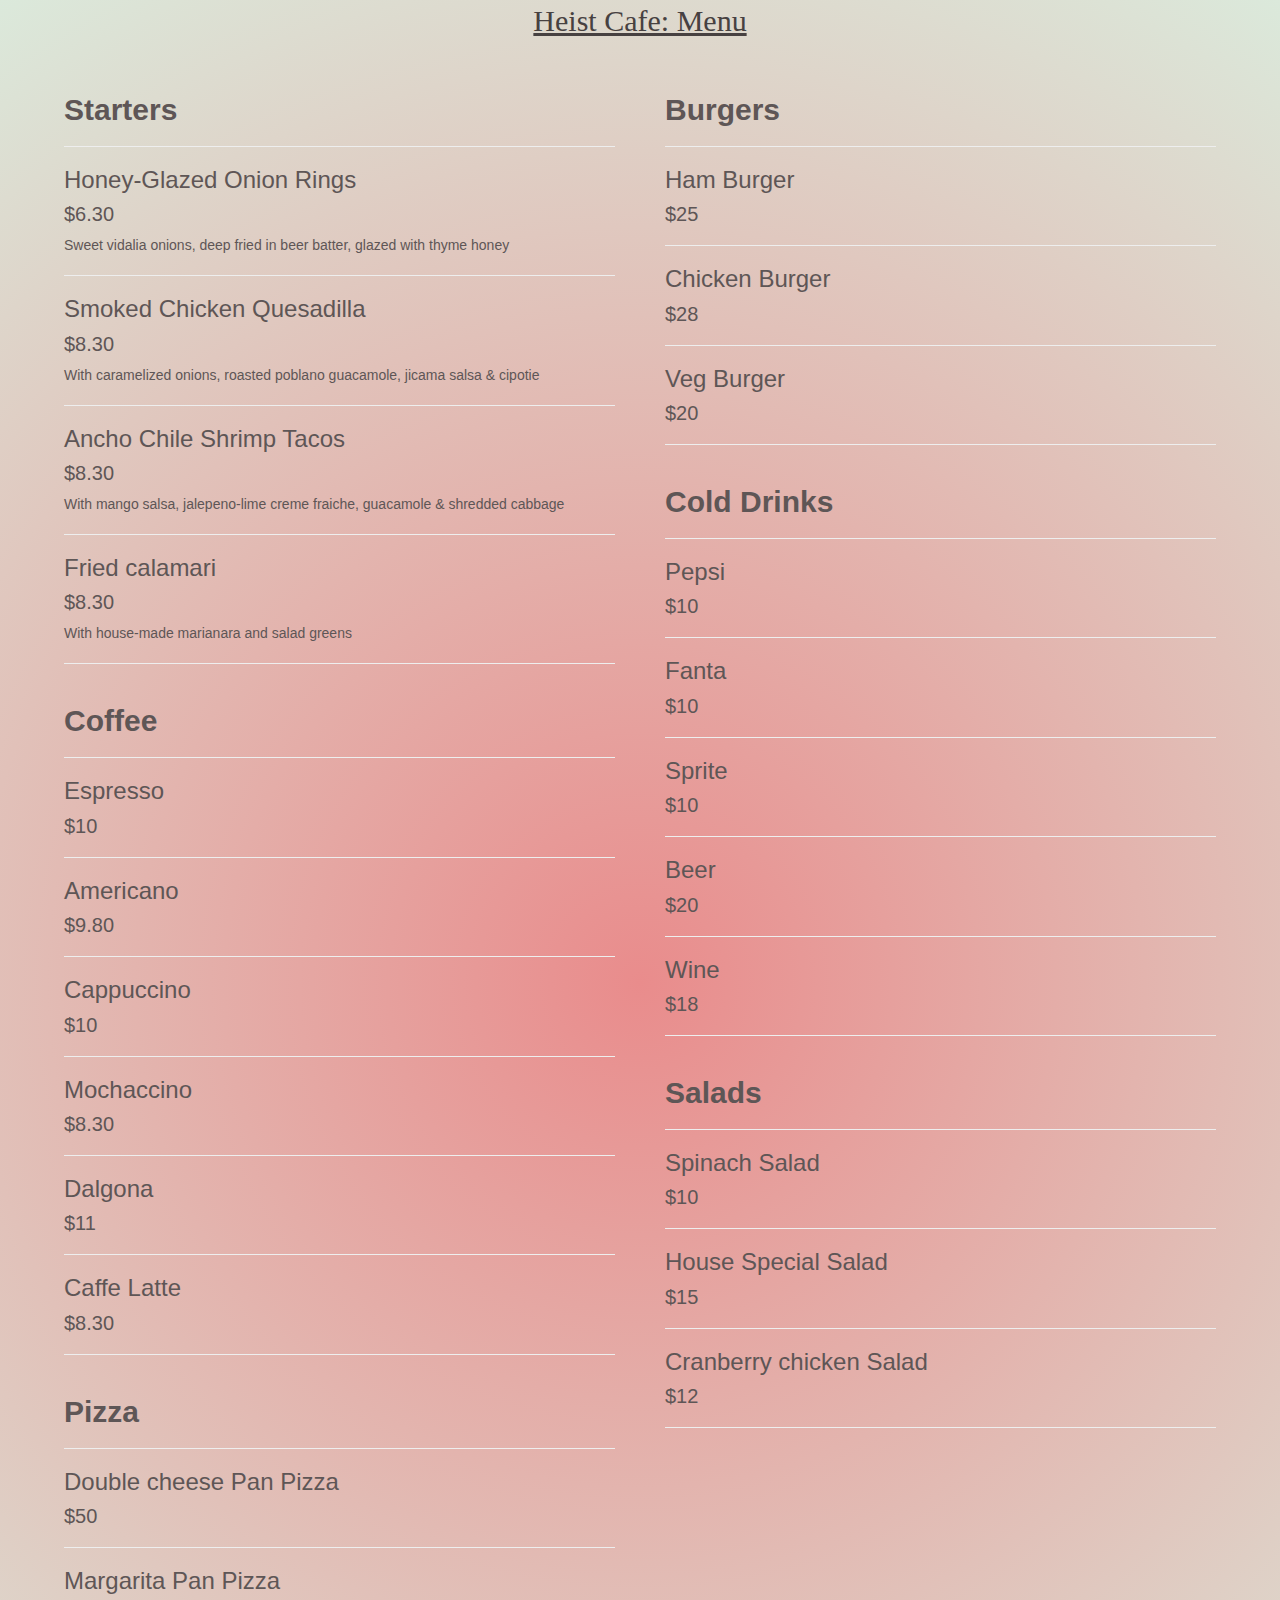
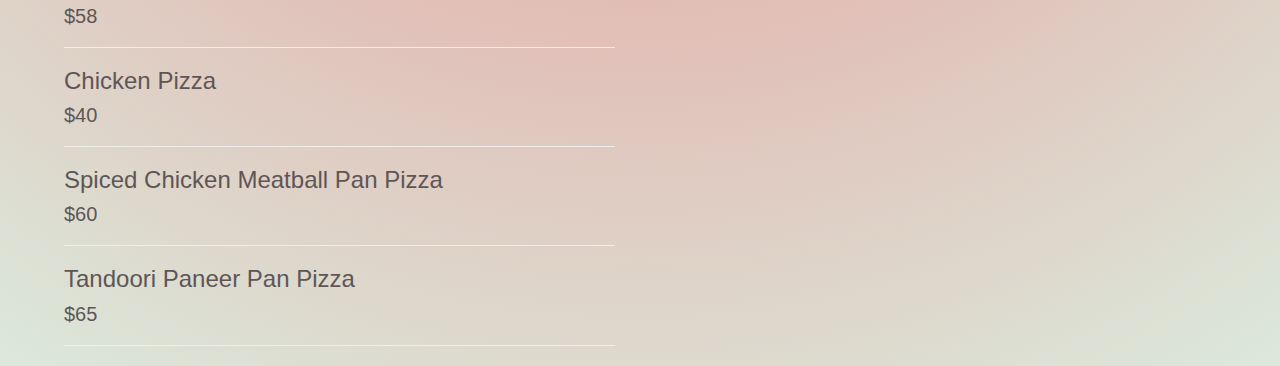
==== commit d65bb8af: "commit" ====
--- a/menu.html
+++ b/menu.html
@@ -24,84 +24,98 @@
         <div class="menu-pallete">
             <div class="menu-page-1">
                 <div class="starter-section">
-                    <h4>Starters</h4>
-                    <h5>Honey-Glazed Onion Rings</h5> <h5 class="price">$6.30</h5>
+                    <h2 style="font-weight: bold;">Starters</h2>
+                    <hr>
+                    <h3>Honey-Glazed Onion Rings</h3> <h5 class="price">$6.30</h5>
                     <p>Sweet vidalia onions, deep fried in beer batter, glazed with thyme honey</p>
+                    <hr>
     
-                    <h5>Smoked Chicken Quesadilla</h5> <h5 class="price">$8.30</h5>
+                    <h3>Smoked Chicken Quesadilla</h3> <h5 class="price">$8.30</h5>
                     <p>With caramelized onions, roasted poblano guacamole, jicama salsa & cipotie</p>
-    
-                    <h5>Ancho Chile Shrimp Tacos</h5> <h5 class="price">$8.30</h5>
+                    <hr>
+                    <h3>Ancho Chile Shrimp Tacos</h3> <h5 class="price">$8.30</h5>
                     <p>With mango salsa, jalepeno-lime creme fraiche, guacamole & shredded cabbage</p>
-            
-                    <h5>Fried calamari</h5> <h5 class="price">$8.30</h5>
+                    <hr>
+                    <h3>Fried calamari</h3> <h5 class="price">$8.30</h5>
                     <p>With house-made marianara and salad greens</p>
+                    <hr>
                 </div>
     
     
                 <div class="coffee-section">
-                    <h4>Coffee</h4>
-                    <h5>Espresso</h5> <h5 class="price">$10</h5>
-    
-                    <h5>Americano</h5> <h5 class="price">$9.80</h5>
-                    
-                    <h5>Cappuccino</h5> <h5 class="price">$10</h5>
-            
-                    <h5>Mochaccino</h5> <h5 class="price">$8.30</h5>
-                    
-                    <h5>Dalgona</h5> <h5 class="price">$11</h5>
-    
-                    <h5>Caffe Latte</h5> <h5 class="price">$8.30</h5>
+                    <h2 style="padding-top: 20px; font-weight: bold;">Coffee</h2>
+                    <hr>
+                    <h3>Espresso</h3> <h5 class="price">$10</h5>
+                    <hr>
+                    <h3>Americano</h3> <h5 class="price">$9.80</h5>
+                    <hr>
+                    <h3>Cappuccino</h3> <h5 class="price">$10</h5>
+                    <hr>
+                    <h3>Mochaccino</h3> <h5 class="price">$8.30</h5>
+                    <hr>
+                    <h3>Dalgona</h3> <h5 class="price">$11</h5>
+                    <hr>
+                    <h3>Caffe Latte</h3> <h5 class="price">$8.30</h5>
+                    <hr>
                 </div>
                     
     
                 <div class="pizza-section">
-                    <h4>Pizza</h4>
-                    <h5>Double cheese Pan Pizza</h5> <h5 class="price">$50</h5>
+                    <h2 style="padding-top: 20px; font-weight: bold;">Pizza</h2>
+                    <hr>
+                    <h3>Double cheese Pan Pizza</h3> <h5 class="price">$50</h5>
+                    <hr>
+                    <h3>Margarita Pan Pizza</h3> <h5 class="price">$58</h5>
+                    <hr>
+                    <h3>Chicken Pizza</h3> <h5 class="price">$40</h5>
+                    <hr>
+                    <h3>Spiced Chicken Meatball Pan Pizza</h3> <h5 class="price">$60</h5>
+                    <hr>
+                    <h3>Tandoori Paneer Pan Pizza</h3> <h5 class="price">$65</h5>
+                    <hr>
+                </div>
+            </div>
+
+            <div class="menu-page-2">
+                <div class="burger-section">
+                    <h2 style="font-weight: bold;">Burgers</h2>
+                    <hr>
+                    <h3>Ham Burger</h3> <h5 class="price">$25</h5>
+                    <hr>
+                    <h3>Chicken Burger</h3> <h5 class="price">$28</h5>
+                    <hr>
+                    <h3>Veg Burger</h3> <h5 class="price">$20</h5>
+                    <hr>
+                </div>
     
-                    <h5>Margarita Pan Pizza</h5> <h5 class="price">$58</h5>
+    
+                <div class="drinks-section">
+                    <h2 style="padding-top: 20px; font-weight: bold;">Cold Drinks</h2>
+                    <hr>    
+                    <h3>Pepsi</h3> <h5 class="price">$10</h5>
+                    <hr>
+                    <h3>Fanta</h3> <h5 class="price">$10</h5>
+                    <hr>
+                    <h3>Sprite</h3> <h5 class="price">$10</h5>
+                    <hr>
+                    <h3>Beer</h3> <h5 class="price">$20</h5>
+                    <hr>
+                    <h3>Wine</h3> <h5 class="price">$18</h5>
+                    <hr>
+                </div>
                     
-                    <h5>Chicken Pizza</h5> <h5 class="price">$40</h5>
-            
-                    <h5>Spiced Chicken Meatball Pan Pizza</h5> <h5 class="price">$60</h5>
-                    
-                    <h5>Tandoori Paneer Pan Pizza</h5> <h5 class="price">$65</h5>
+    
+                <div class="salad-section">
+                    <h2 style="padding-top: 20px; font-weight: bold;">Salads</h2>
+                    <hr>
+                    <h3>Spinach Salad</h3> <h5 class="price">$10</h5>
+                    <hr>
+                    <h3>House Special Salad</h3> <h5 class="price">$15</h5>
+                    <hr>
+                    <h3>Cranberry chicken Salad</h3> <h5 class="price">$12</h5>
+                    <hr>
                 </div>
-
-                <div class="menu-page-2">
-                    <div class="burger-section">
-                        <h4>Burgers</h4>
-                        <h5>Ham Burger</h5> <h5 class="price">$25</h5>
-        
-                        <h5>Chicken Burger</h5> <h5 class="price">$28</h5>
-        
-                        <h5>Veg Burger</h5> <h5 class="price">$20</h5>
-                    </div>
-        
-        
-                    <div class="drinks-section">
-                        <h4>Cold Drinks</h4>
-                        <h5>Pepsi</h5> <h5 class="price">$10</h5>
-        
-                        <h5>Fanta</h5> <h5 class="price">$10</h5>
-                        
-                        <h5>Sprite</h5> <h5 class="price">$10</h5>
-                
-                        <h5>Beer</h5> <h5 class="price">$20</h5>
-                        
-                        <h5>Wine</h5> <h5 class="price">$18</h5>
-                    </div>
-                        
-        
-                    <div class="salad-section">
-                        <h4>Salads</h4>
-                        <h5>Spinach Salad</h5> <h5 class="price">$10</h5>
-        
-                        <h5>House Special Salad</h5> <h5 class="price">$15</h5>
-                        
-                        <h5>Cranberry chicken Salad</h5> <h5 class="price">$12</h5>
-                    </div>
-               </div>            
+            </div>
         </div>         
     </div>
 
--- a/style.css
+++ b/style.css
@@ -501,9 +501,9 @@
 .text{
     text-transform: uppercase;
     color: #fff;
-    font-size: 24px;
+    font-size: 15px;
     margin-top: 20px;
-    font-family: cursive;
+    font-family: Arial, Helvetica, sans-serif;
 }
 
 /* Footer Section Ends here */
@@ -513,22 +513,38 @@
 /* Menu Section Starts here */
 
 .menu-container{
-    background: #0c2c5e;
+    background: radial-gradient(circle, #e98c8c, #dbe9db);
 }
 
 .menu-header{
     font-size: 30px;
     text-align: center;
     font-family: cursive;
-    color: #fff;
+    color: #474141;
     text-decoration: underline;
     margin-bottom: 30px;
 }
 
 .menu-pallete{
-    color: #fff;
-    max-width: 1300px;
+    color: #5e5656;
+    width: 90%;
     margin: auto;
+    display: flex;
+    justify-content: space-between;
+}
+
+.menu-page-1 {
+    flex: 40%;
+    margin-right: 50px;
+}
+
+.menu-page-2 {
+    flex: 40%;
+}
+
+
+.price {
+    font-size: 20px;
 }
 
 
